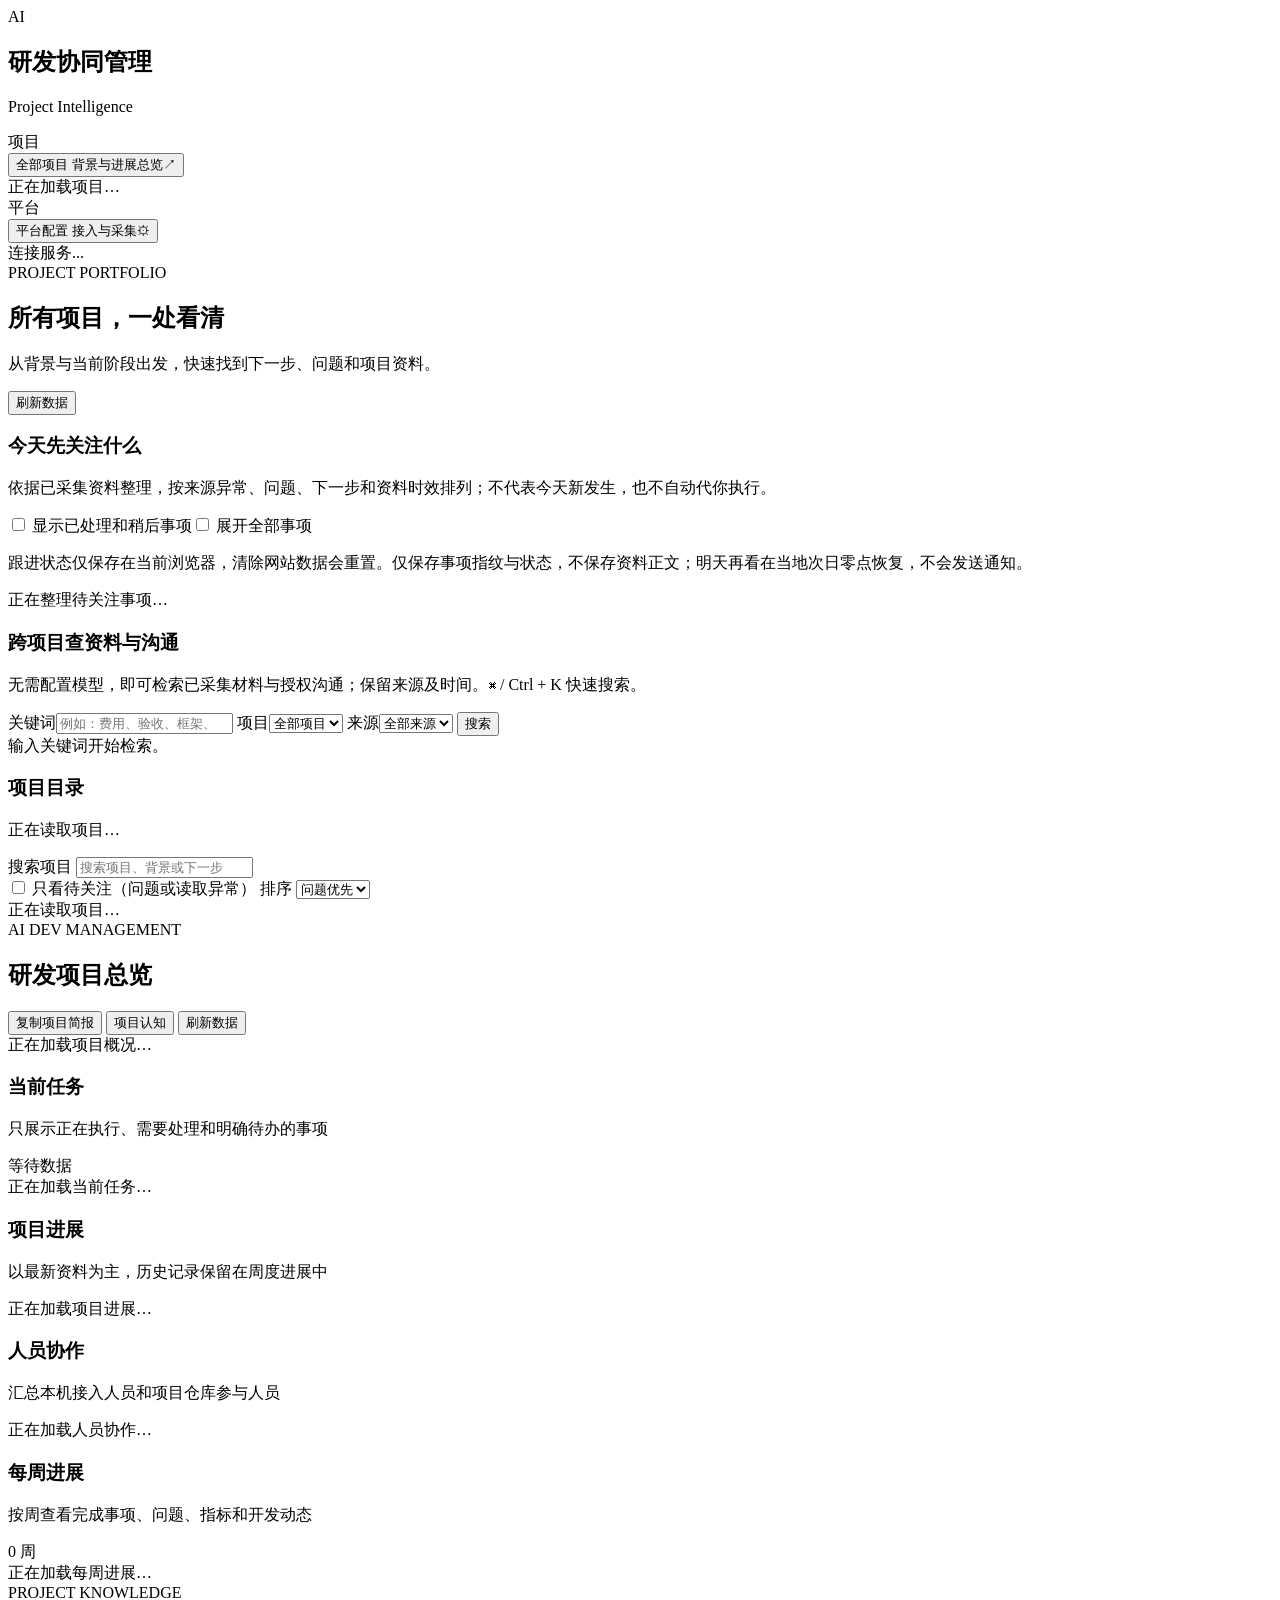
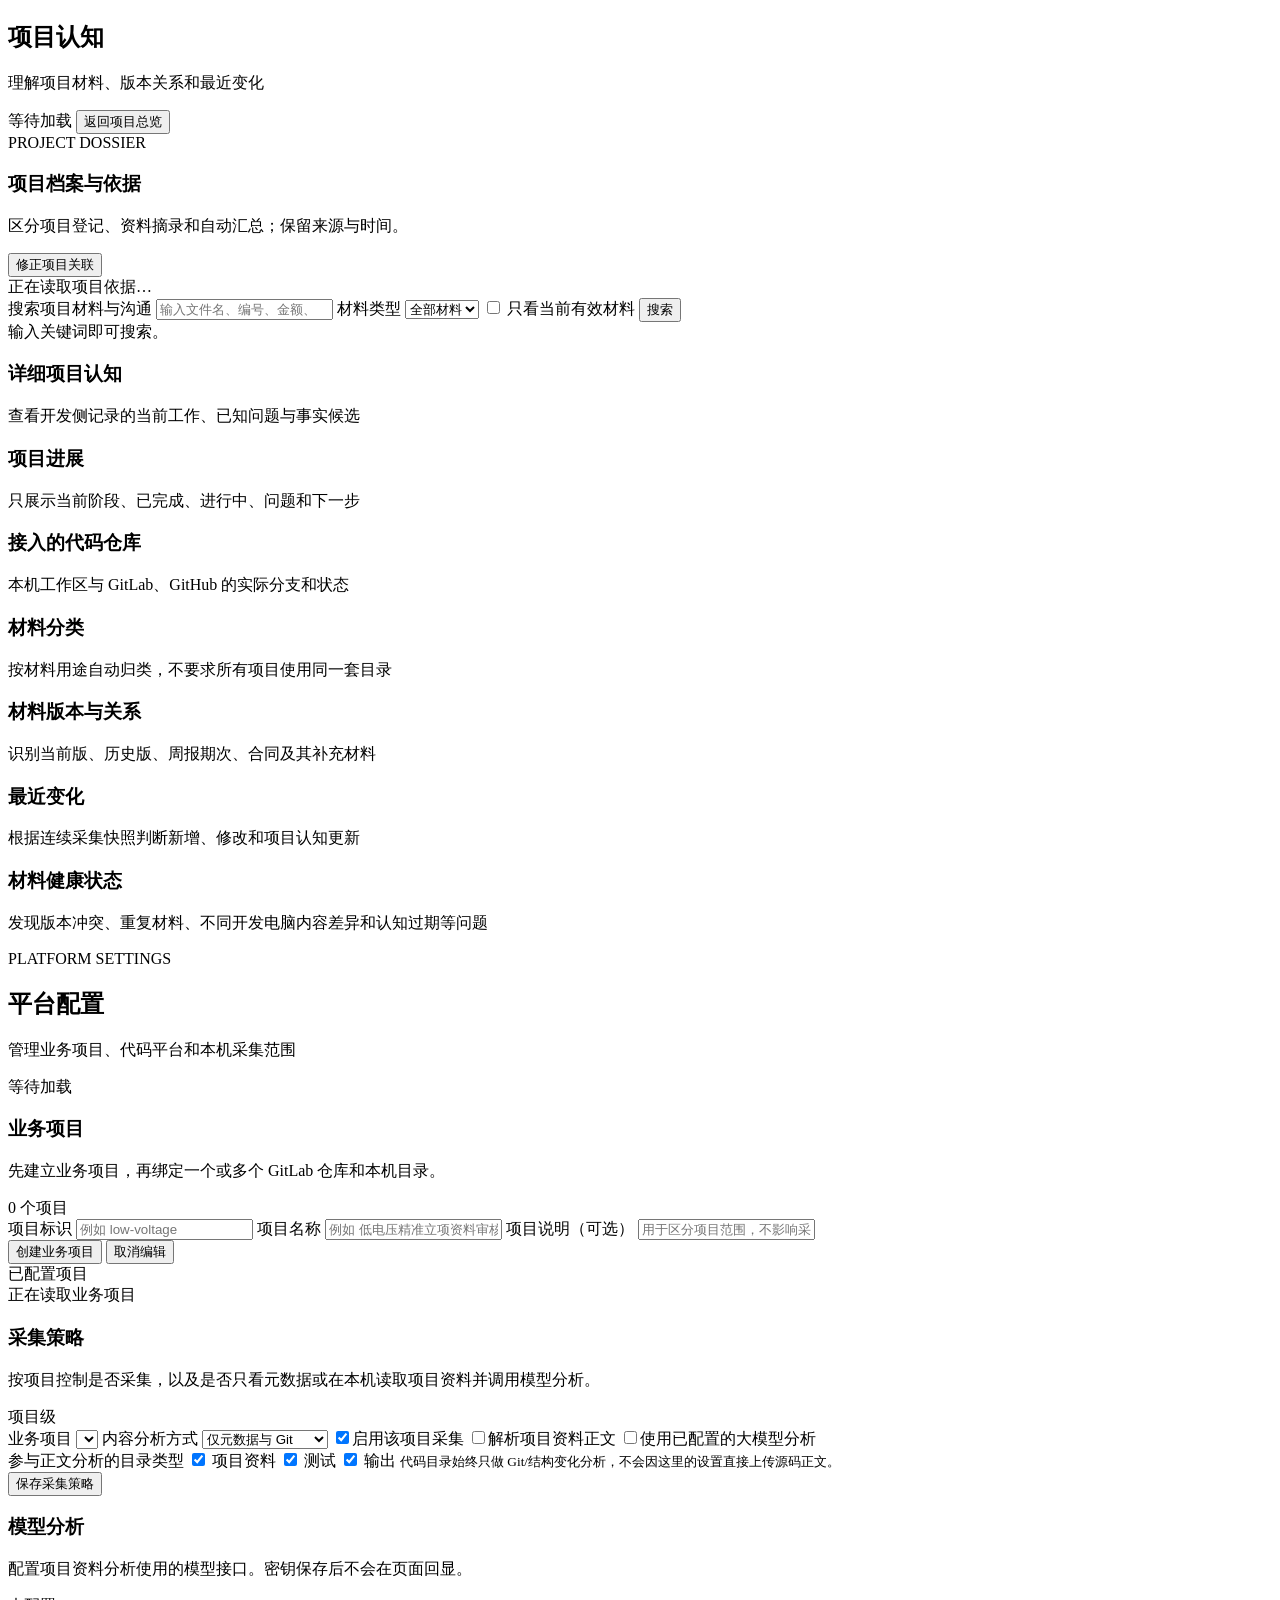
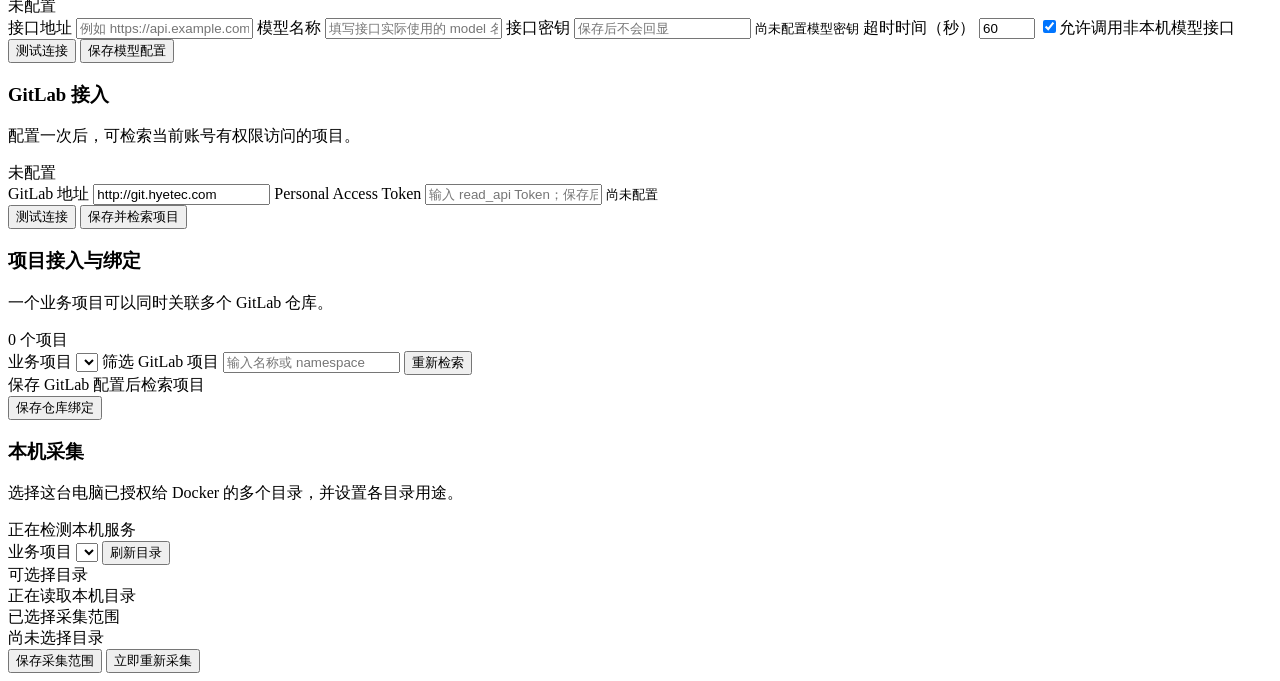
==== apps/web/index.html @ 08206c03 "Improve model-free evidence ranking, excerpts and source tracing" ====
<!doctype html>
<html lang="zh-CN">
<head>
  <meta charset="UTF-8" />
  <meta name="viewport" content="width=device-width, initial-scale=1.0" />
  <title>AI 研发协同管理平台</title>
  <link rel="stylesheet" href="/styles.css" />
  <link rel="stylesheet" href="/settings.css" />
  <link rel="stylesheet" href="/project-intelligence.css?v=p1-evidence-2" />
  <link rel="stylesheet" href="/portfolio.css?v=p5-evidence-search-1" />
</head>
<body>
  <div class="app-shell">
    <aside class="sidebar">
      <div class="brand">
        <div class="brand-mark">AI</div>
        <div>
          <h1>研发协同管理</h1>
          <p>Project Intelligence</p>
        </div>
      </div>

      <div class="sidebar-section-title">项目</div>
      <button id="portfolio-nav" class="project-item portfolio-nav active" type="button">
        <span class="name">全部项目</span>
        <span class="meta"><span>背景与进展总览</span><span>↗</span></span>
      </button>
      <nav id="project-list" class="project-list"><div class="empty">正在加载项目…</div></nav>

      <div class="sidebar-section-title platform-title">平台</div>
      <button id="settings-nav" class="project-item settings-nav" type="button">
        <span class="name">平台配置</span>
        <span class="meta"><span>接入与采集</span><span>⚙</span></span>
      </button>

      <div class="sidebar-footer">
        <span id="api-state" class="health-dot"></span>
        <span id="api-state-text">连接服务...</span>
      </div>
    </aside>

    <main id="portfolio-view" class="main portfolio-main">
      <header class="topbar portfolio-topbar">
        <div>
          <div class="eyebrow">PROJECT PORTFOLIO</div>
          <h2>所有项目，一处看清</h2>
          <p>从背景与当前阶段出发，快速找到下一步、问题和项目资料。</p>
        </div>
        <button id="portfolio-refresh-btn" class="secondary-button" type="button">刷新数据</button>
      </header>
      <section id="portfolio-overview" class="portfolio-overview" aria-label="项目组合概况"></section>
      <section class="daily-focus" aria-label="今日关注">
        <div class="portfolio-search-heading"><h3>今天先关注什么 <small id="daily-focus-date"></small></h3><p>依据已采集资料整理，按来源异常、问题、下一步和资料时效排列；不代表今天新发生，也不自动代你执行。</p></div>
        <div class="portfolio-filters"><label><input id="focus-show-handled" type="checkbox" /> 显示已处理和稍后事项</label><label><input id="focus-show-all" type="checkbox" /> 展开全部事项</label><span id="focus-count" role="status"></span></div>
        <p class="focus-local-note">跟进状态仅保存在当前浏览器，清除网站数据会重置。仅保存事项指纹与状态，不保存资料正文；明天再看在当地次日零点恢复，不会发送通知。</p>
        <div id="daily-focus-items" class="daily-focus-grid"><p class="muted">正在整理待关注事项…</p></div>
      </section>
      <section class="portfolio-global-search" aria-label="跨项目检索">
        <div class="portfolio-search-heading"><h3>跨项目查资料与沟通</h3><p>无需配置模型，即可检索已采集材料与授权沟通；保留来源及时间。⌘ / Ctrl + K 快速搜索。</p></div>
        <div class="portfolio-search-controls">
          <label><span>关键词</span><input id="global-search-input" type="search" placeholder="例如：费用、验收、框架、关键决定" autocomplete="off" /></label>
          <label><span>项目</span><select id="global-search-project"><option value="">全部项目</option></select></label>
          <label><span>来源</span><select id="global-search-source"><option value="all">全部来源</option><option value="material">项目材料</option><option value="conversation">授权沟通</option></select></label>
          <button id="global-search-btn" class="primary-button" type="button">搜索</button>
        </div>
        <div id="global-search-status" class="portfolio-search-status" role="status" aria-live="polite">输入关键词开始检索。</div>
        <div id="global-search-results" class="portfolio-search-results"></div>
      </section>
      <div class="portfolio-toolbar">
        <div>
          <h3>项目目录</h3>
          <p id="portfolio-status" role="status" aria-live="polite">正在读取项目…</p>
        </div>
        <label class="portfolio-search">
          <span class="sr-only">搜索项目</span>
          <input id="portfolio-search" type="search" placeholder="搜索项目、背景或下一步" autocomplete="off" />
        </label>
      </div>
      <div class="portfolio-filters">
        <label><input id="portfolio-attention" type="checkbox" /> 只看待关注（问题或读取异常）</label>
        <label>排序 <select id="portfolio-sort"><option value="issues">问题优先</option><option value="recent">最近采集</option><option value="name">项目名称</option></select></label>
        <span id="portfolio-match-count" role="status"></span>
      </div>
      <section id="portfolio-grid" class="portfolio-grid" aria-label="项目列表"><div class="empty">正在读取项目…</div></section>
    </main>

    <main id="dashboard-view" class="main hidden">
      <header class="topbar">
        <div>
          <div class="eyebrow">AI DEV MANAGEMENT</div>
          <h2 id="project-title">研发项目总览</h2>
          <p id="project-subtitle"></p>
        </div>
        <div class="topbar-actions">
          <button id="copy-project-brief" class="secondary-button" type="button">复制项目简报</button>
          <button id="project-intelligence-btn" class="secondary-button" type="button">项目认知</button>
          <button id="refresh-btn" class="secondary-button" type="button">刷新数据</button>
        </div>
      </header>

      <section id="overview" class="overview-grid"><div class="empty">正在加载项目概况…</div></section>

      <section class="content-grid">
        <div class="panel panel-wide task-panel">
          <div class="panel-header">
            <div>
              <h3>当前任务</h3>
              <p>只展示正在执行、需要处理和明确待办的事项</p>
            </div>
            <span id="task-scope" class="badge neutral">等待数据</span>
          </div>
          <div id="task-table" class="table-wrap"><div class="empty">正在加载当前任务…</div></div>
        </div>

        <div class="panel">
          <div class="panel-header">
            <div>
              <h3>项目进展</h3>
              <p>以最新资料为主，历史记录保留在周度进展中</p>
            </div>
          </div>
          <div id="project-memory" class="memory-block"><div class="empty">正在加载项目进展…</div></div>
        </div>

        <div class="panel">
          <div class="panel-header">
            <div>
              <h3>人员协作</h3>
              <p>汇总本机接入人员和项目仓库参与人员</p>
            </div>
          </div>
          <div id="contributors" class="contributors"><div class="empty">正在加载人员协作…</div></div>
        </div>

        <div class="panel panel-wide">
          <div class="panel-header">
            <div>
              <h3>每周进展</h3>
              <p>按周查看完成事项、问题、指标和开发动态</p>
            </div>
            <span id="timeline-count" class="badge neutral">0 周</span>
          </div>
          <div id="timeline" class="timeline"><div class="empty">正在加载每周进展…</div></div>
        </div>
      </section>
    </main>

    <main id="intelligence-view" class="main intelligence-main hidden">
      <header class="topbar intelligence-topbar">
        <div>
          <div class="eyebrow">PROJECT KNOWLEDGE</div>
          <h2 id="intelligence-title">项目认知</h2>
          <p id="intelligence-subtitle">理解项目材料、版本关系和最近变化</p>
        </div>
        <div class="topbar-actions">
          <span id="intelligence-status" class="badge neutral">等待加载</span>
          <button id="intelligence-back-btn" class="secondary-button" type="button">返回项目总览</button>
        </div>
      </header>

      <section class="intelligence-stack">
        <div class="panel dossier-panel">
          <div class="dossier-header">
            <div><div class="eyebrow">PROJECT DOSSIER</div><h3>项目档案与依据</h3><p>区分项目登记、资料摘录和自动汇总；保留来源与时间。</p></div>
            <button id="dossier-settings-btn" class="secondary-button" type="button">修正项目关联</button>
          </div>
          <div id="intelligence-dossier" class="dossier-body"><div class="intelligence-empty">正在读取项目依据…</div></div>
        </div>

        <div class="panel intelligence-search-card">
          <div class="intelligence-search-row">
            <label class="intelligence-search-box">
              <span>搜索项目材料与沟通</span>
              <input id="intelligence-search-input" type="search" placeholder="输入文件名、编号、金额、功能名称、合同条款、微信群内容或业务决定" autocomplete="off" />
            </label>
            <label class="intelligence-filter">
              <span>材料类型</span>
              <select id="intelligence-search-type"><option value="">全部材料</option></select>
            </label>
            <label class="intelligence-current-toggle"><input id="intelligence-current-only" type="checkbox" /> 只看当前有效材料</label>
            <button id="intelligence-search-btn" class="primary-button" type="button">搜索</button>
          </div>
          <div id="intelligence-search-status" class="intelligence-search-hint">输入关键词即可搜索。</div>
          <div id="intelligence-search-results" class="search-results"></div>
        </div>

        <div id="intelligence-summary" class="intelligence-summary-grid"></div>

        <div class="intelligence-overview-grid">
          <div class="panel intelligence-card">
            <div class="intelligence-card-head">
              <div><h3>详细项目认知</h3><p>查看开发侧记录的当前工作、已知问题与事实候选</p></div>
            </div>
            <div id="intelligence-context"></div>
          </div>

          <div class="panel intelligence-card">
            <div class="intelligence-card-head">
              <div><h3>项目进展</h3><p>只展示当前阶段、已完成、进行中、问题和下一步</p></div>
            </div>
            <div id="intelligence-progress"></div>
          </div>
        </div>

        <div class="intelligence-overview-grid">
          <div class="panel intelligence-card">
            <div class="intelligence-card-head">
              <div><h3>接入的代码仓库</h3><p>本机工作区与 GitLab、GitHub 的实际分支和状态</p></div>
            </div>
            <div id="intelligence-repositories"></div>
          </div>

          <div class="panel intelligence-card">
            <div class="intelligence-card-head">
              <div><h3>材料分类</h3><p>按材料用途自动归类，不要求所有项目使用同一套目录</p></div>
            </div>
            <div id="intelligence-categories"></div>
          </div>
        </div>

        <div class="intelligence-overview-grid">
          <div class="panel intelligence-card">
            <div class="intelligence-card-head">
              <div><h3>材料版本与关系</h3><p>识别当前版、历史版、周报期次、合同及其补充材料</p></div>
            </div>
            <div id="intelligence-series"></div>
          </div>

          <div class="panel intelligence-card">
            <div class="intelligence-card-head">
              <div><h3>最近变化</h3><p>根据连续采集快照判断新增、修改和项目认知更新</p></div>
            </div>
            <div id="intelligence-changes"></div>
          </div>
        </div>

        <div class="panel intelligence-card">
          <div class="intelligence-card-head">
            <div><h3>材料健康状态</h3><p>发现版本冲突、重复材料、不同开发电脑内容差异和认知过期等问题</p></div>
          </div>
          <div id="intelligence-health"></div>
        </div>
      </section>
    </main>

    <main id="settings-view" class="main settings-main hidden">
      <header class="topbar settings-topbar">
        <div>
          <div class="eyebrow">PLATFORM SETTINGS</div>
          <h2>平台配置</h2>
          <p>管理业务项目、代码平台和本机采集范围</p>
        </div>
        <span id="settings-status" class="badge neutral">等待加载</span>
      </header>

      <section class="settings-stack">
        <div class="panel settings-card">
          <div class="settings-card-head">
            <div>
              <h3>业务项目</h3>
              <p>先建立业务项目，再绑定一个或多个 GitLab 仓库和本机目录。</p>
            </div>
            <span id="business-project-count" class="badge neutral">0 个项目</span>
          </div>
          <div class="settings-form-grid">
            <label class="field">
              <span>项目标识</span>
              <input id="business-project-id" type="text" placeholder="例如 low-voltage" autocomplete="off" />
            </label>
            <label class="field">
              <span>项目名称</span>
              <input id="business-project-name" type="text" placeholder="例如 低电压精准立项资料审核智能体" autocomplete="off" />
            </label>
            <label class="field field-wide">
              <span>项目说明（可选）</span>
              <input id="business-project-description" type="text" placeholder="用于区分项目范围，不影响采集" autocomplete="off" />
            </label>
          </div>
          <div class="settings-actions">
            <button id="business-project-create-btn" class="primary-button" type="button">创建业务项目</button>
            <button id="business-project-cancel-btn" class="secondary-button hidden" type="button">取消编辑</button>
          </div>
          <div id="business-project-message" class="inline-message"></div>
          <div class="subsection-title project-catalog-title">已配置项目</div>
          <div id="business-project-list" class="selection-list project-catalog-list"><div class="empty">正在读取业务项目</div></div>
        </div>

        <div class="panel settings-card">
          <div class="settings-card-head">
            <div>
              <h3>采集策略</h3>
              <p>按项目控制是否采集，以及是否只看元数据或在本机读取项目资料并调用模型分析。</p>
            </div>
            <span class="badge neutral">项目级</span>
          </div>
          <div class="policy-grid">
            <label class="field">
              <span>业务项目</span>
              <select id="policy-project-select"></select>
            </label>
            <label class="field">
              <span>内容分析方式</span>
              <select id="policy-security-mode">
                <option value="metadata_only">仅元数据与 Git</option>
                <option value="local_analysis">本机读取资料内容</option>
              </select>
            </label>
            <label class="policy-toggle"><input id="policy-enabled" type="checkbox" checked /><span>启用该项目采集</span></label>
            <label class="policy-toggle"><input id="policy-analysis-enabled" type="checkbox" /><span>解析项目资料正文</span></label>
            <label class="policy-toggle"><input id="policy-use-llm" type="checkbox" /><span>使用已配置的大模型分析</span></label>
          </div>
          <div class="policy-include-wrap">
            <span>参与正文分析的目录类型</span>
            <label><input id="policy-include-documents" type="checkbox" checked /> 项目资料</label>
            <label><input id="policy-include-tests" type="checkbox" checked /> 测试</label>
            <label><input id="policy-include-outputs" type="checkbox" checked /> 输出</label>
            <small>代码目录始终只做 Git/结构变化分析，不会因这里的设置直接上传源码正文。</small>
          </div>
          <div class="settings-actions right-actions">
            <button id="policy-save-btn" class="primary-button" type="button">保存采集策略</button>
          </div>
          <div id="policy-message" class="inline-message"></div>
        </div>

        <div class="panel settings-card">
          <div class="settings-card-head">
            <div>
              <h3>模型分析</h3>
              <p>配置项目资料分析使用的模型接口。密钥保存后不会在页面回显。</p>
            </div>
            <div id="model-connection-state" class="connection-state">未配置</div>
          </div>
          <div class="settings-form-grid">
            <label class="field field-wide">
              <span>接口地址</span>
              <input id="model-base-url" type="url" placeholder="例如 https://api.example.com/v1" autocomplete="off" />
            </label>
            <label class="field">
              <span>模型名称</span>
              <input id="model-name" type="text" placeholder="填写接口实际使用的 model 名称" autocomplete="off" />
            </label>
            <label class="field">
              <span>接口密钥</span>
              <input id="model-api-key" type="password" placeholder="保存后不会回显" autocomplete="new-password" />
              <small id="model-api-key-hint">尚未配置模型密钥</small>
            </label>
            <label class="field">
              <span>超时时间（秒）</span>
              <input id="model-timeout" type="number" min="5" max="300" value="60" />
            </label>
            <label class="policy-toggle model-remote-toggle"><input id="model-allow-remote" type="checkbox" checked /><span>允许调用非本机模型接口</span></label>
          </div>
          <div class="settings-actions">
            <button id="model-test-btn" class="secondary-button" type="button">测试连接</button>
            <button id="model-save-btn" class="primary-button" type="button">保存模型配置</button>
          </div>
          <div id="model-message" class="inline-message"></div>
        </div>

        <div class="panel settings-card">
          <div class="settings-card-head">
            <div>
              <h3>GitLab 接入</h3>
              <p>配置一次后，可检索当前账号有权限访问的项目。</p>
            </div>
            <div id="gitlab-connection-state" class="connection-state">未配置</div>
          </div>
          <div class="settings-form-grid">
            <label class="field field-wide">
              <span>GitLab 地址</span>
              <input id="gitlab-base-url" type="url" value="http://git.hyetec.com" autocomplete="off" />
            </label>
            <label class="field field-wide">
              <span>Personal Access Token</span>
              <input id="gitlab-token" type="password" placeholder="输入 read_api Token；保存后不会回显" autocomplete="new-password" />
              <small id="gitlab-token-hint">尚未配置</small>
            </label>
          </div>
          <div class="settings-actions">
            <button id="gitlab-test-btn" class="secondary-button" type="button">测试连接</button>
            <button id="gitlab-save-btn" class="primary-button" type="button">保存并检索项目</button>
          </div>
          <div id="gitlab-message" class="inline-message"></div>
        </div>

        <div class="panel settings-card">
          <div class="settings-card-head">
            <div>
              <h3>项目接入与绑定</h3>
              <p>一个业务项目可以同时关联多个 GitLab 仓库。</p>
            </div>
            <span id="gitlab-project-count" class="badge neutral">0 个项目</span>
          </div>
          <div class="binding-toolbar">
            <label class="field compact-field">
              <span>业务项目</span>
              <select id="binding-project-select"></select>
            </label>
            <label class="field search-field">
              <span>筛选 GitLab 项目</span>
              <input id="gitlab-project-search" type="search" placeholder="输入名称或 namespace" />
            </label>
            <button id="gitlab-discover-btn" class="secondary-button align-bottom" type="button">重新检索</button>
          </div>
          <div id="gitlab-project-table" class="repo-table-wrap">
            <div class="empty">保存 GitLab 配置后检索项目</div>
          </div>
          <div class="settings-actions right-actions">
            <button id="binding-save-btn" class="primary-button" type="button">保存仓库绑定</button>
          </div>
        </div>

        <div class="panel settings-card">
          <div class="settings-card-head">
            <div>
              <h3>本机采集</h3>
              <p>选择这台电脑已授权给 Docker 的多个目录，并设置各目录用途。</p>
            </div>
            <div id="local-control-state" class="connection-state">正在检测本机服务</div>
          </div>
          <div id="local-info" class="local-info-strip"></div>
          <div class="binding-toolbar local-toolbar">
            <label class="field compact-field">
              <span>业务项目</span>
              <select id="local-project-select"></select>
            </label>
            <button id="local-refresh-btn" class="secondary-button align-bottom" type="button">刷新目录</button>
          </div>
          <div class="local-browser-layout">
            <div>
              <div class="subsection-title">可选择目录</div>
              <div id="local-folder-tree" class="folder-tree"><div class="empty">正在读取本机目录</div></div>
            </div>
            <div>
              <div class="subsection-title">已选择采集范围</div>
              <div id="local-selection" class="selection-list"><div class="empty">尚未选择目录</div></div>
            </div>
          </div>
          <div class="settings-actions right-actions">
            <button id="local-save-btn" class="secondary-button" type="button">保存采集范围</button>
            <button id="local-scan-btn" class="primary-button" type="button">立即重新采集</button>
          </div>
          <div id="local-message" class="inline-message"></div>
        </div>
      </section>
    </main>
  </div>

  <div id="toast" class="toast" role="status" aria-live="polite"></div>
  <script src="/app.js?v=p5-evidence-search-1"></script>
  <script src="/settings.js?v=p1-dossier-1"></script>
  <script src="/settings-projects.js"></script>
  <script src="/settings-local-scope.js"></script>
  <script src="/settings-policy.js"></script>
  <script src="/settings-model.js?v=m7-tracememo-1"></script>
  <script src="/settings-nodes.js"></script>
  <script src="/settings-wechat.js?v=m7-gateway-status-1"></script>
  <script src="/project-intelligence.js?v=p1-evidence-2"></script>
  <script src="/project-communications.js"></script>
</body>
</html>
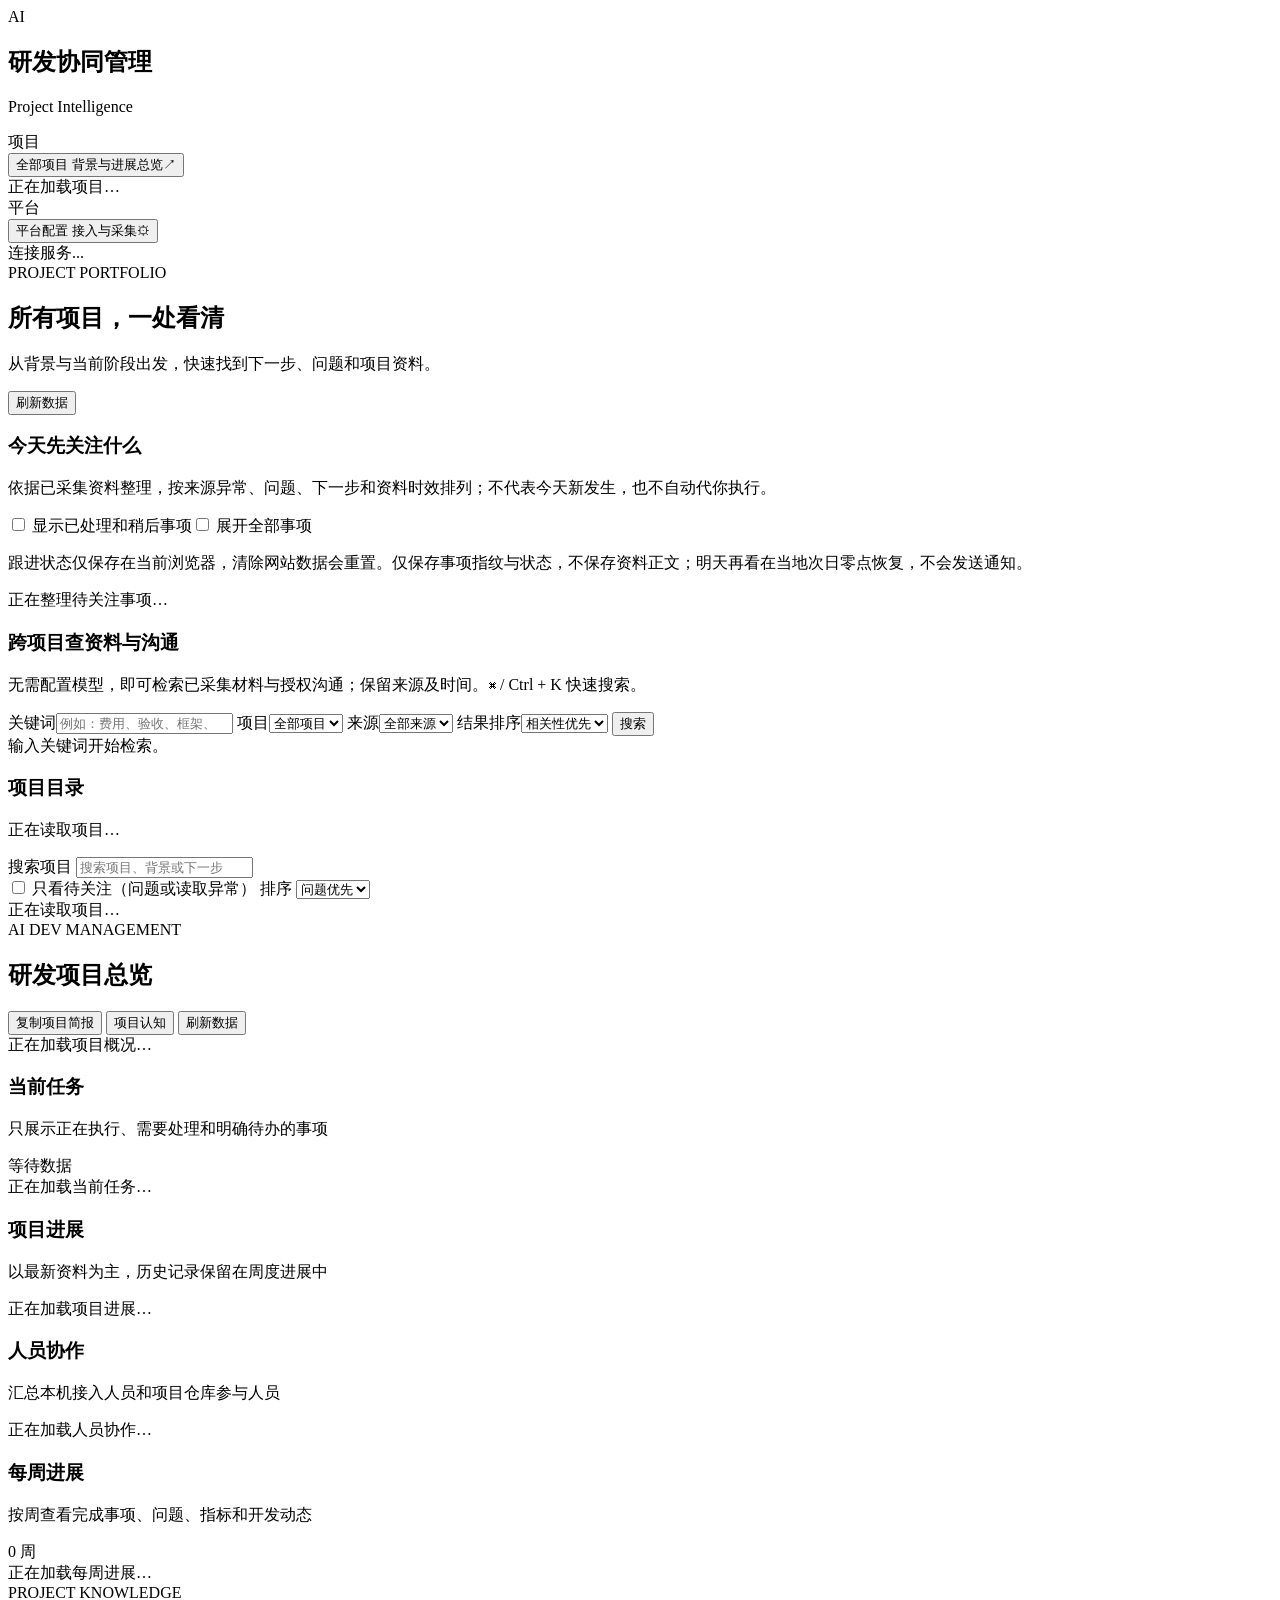
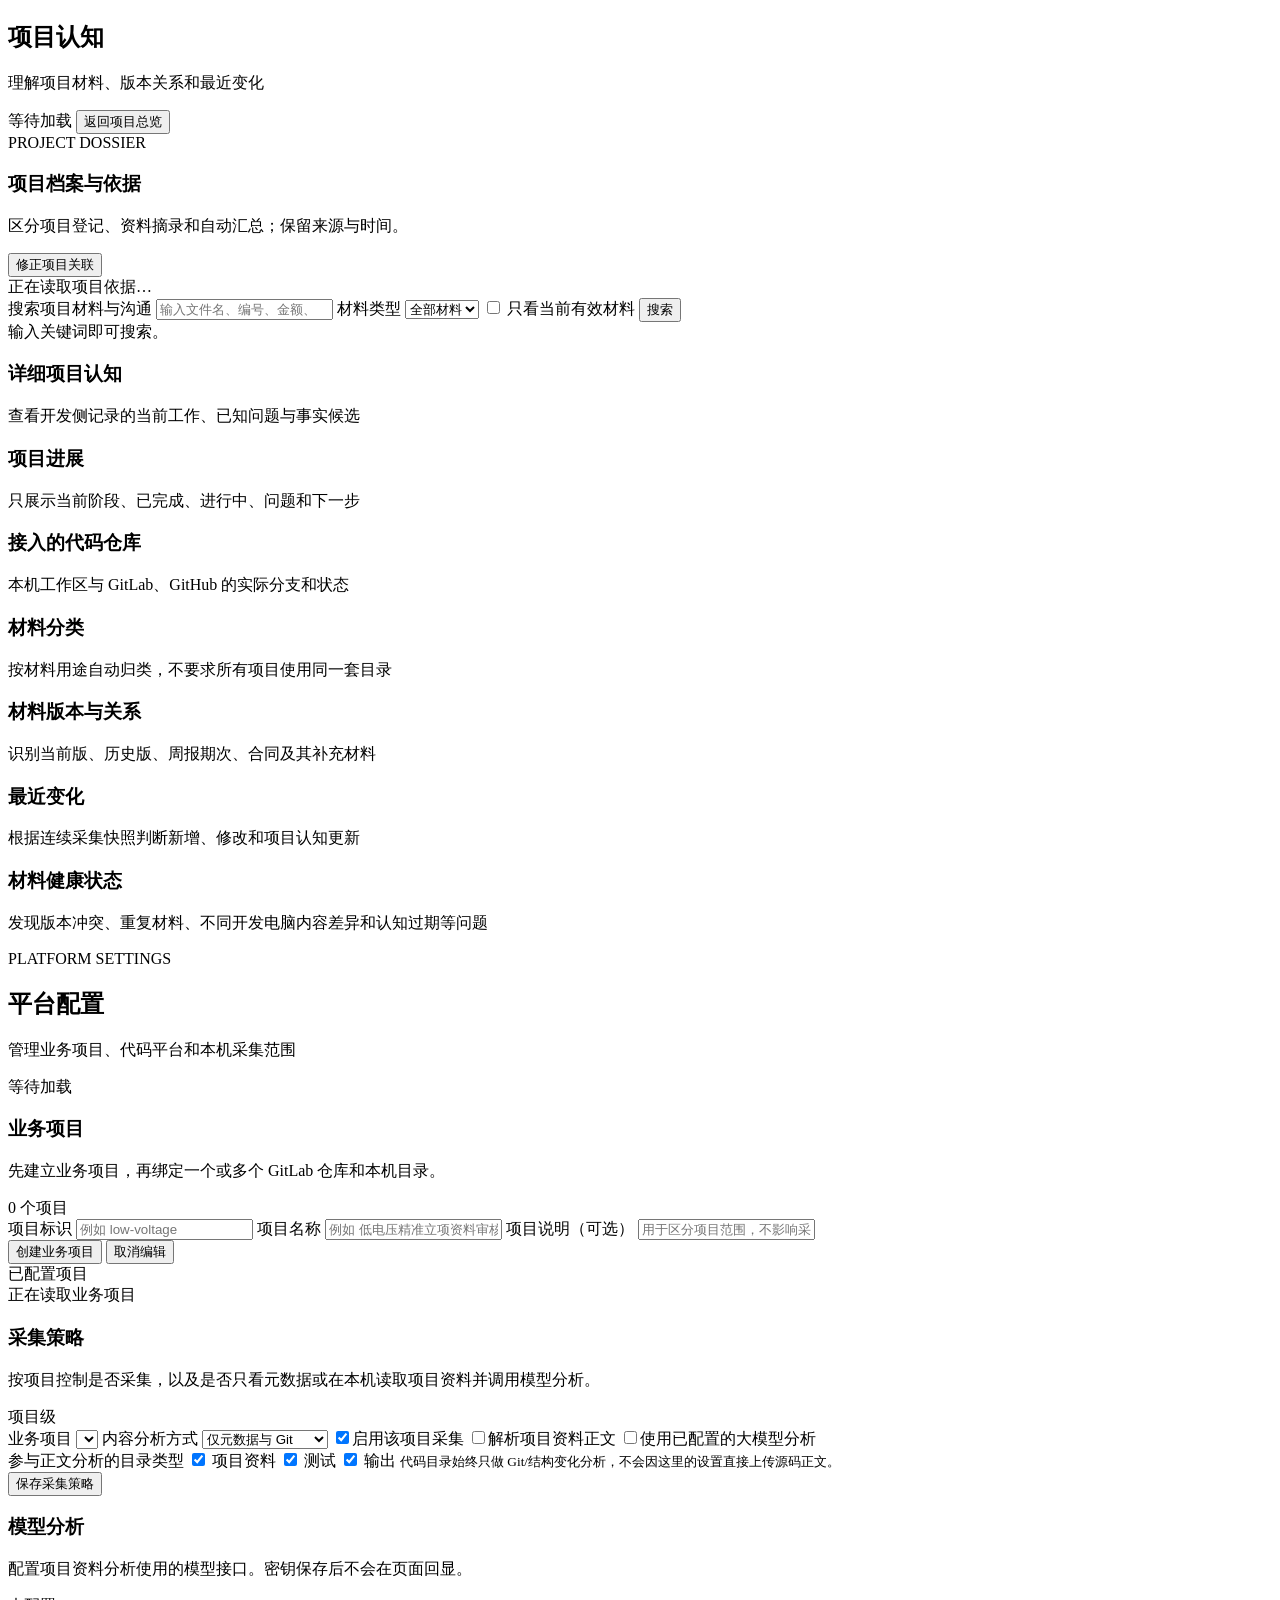
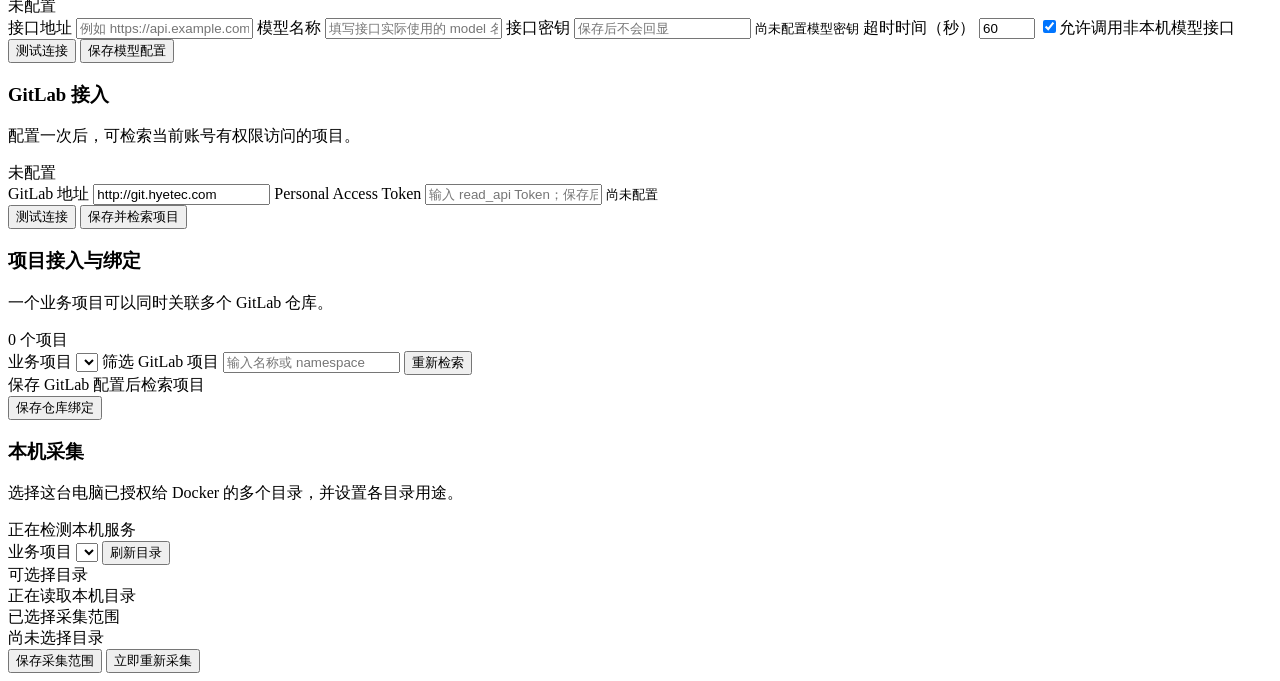
==== commit 5f9fa911: "Reuse versioned search evidence and add paginated recent-first results" ====
--- a/apps/web/index.html
+++ b/apps/web/index.html
@@ -7,7 +7,7 @@
   <link rel="stylesheet" href="/styles.css" />
   <link rel="stylesheet" href="/settings.css" />
   <link rel="stylesheet" href="/project-intelligence.css?v=p1-evidence-2" />
-  <link rel="stylesheet" href="/portfolio.css?v=p5-evidence-search-1" />
+  <link rel="stylesheet" href="/portfolio.css?v=p6-search-speed-1" />
 </head>
 <body>
   <div class="app-shell">
@@ -61,10 +61,12 @@
           <label><span>关键词</span><input id="global-search-input" type="search" placeholder="例如：费用、验收、框架、关键决定" autocomplete="off" /></label>
           <label><span>项目</span><select id="global-search-project"><option value="">全部项目</option></select></label>
           <label><span>来源</span><select id="global-search-source"><option value="all">全部来源</option><option value="material">项目材料</option><option value="conversation">授权沟通</option></select></label>
+          <label><span>结果排序</span><select id="global-search-order"><option value="relevance">相关性优先</option><option value="recent">最近优先</option></select></label>
           <button id="global-search-btn" class="primary-button" type="button">搜索</button>
         </div>
         <div id="global-search-status" class="portfolio-search-status" role="status" aria-live="polite">输入关键词开始检索。</div>
         <div id="global-search-results" class="portfolio-search-results"></div>
+        <button id="global-search-more" class="secondary-button" type="button" hidden>加载更多结果</button>
       </section>
       <div class="portfolio-toolbar">
         <div>
@@ -447,7 +449,7 @@
   </div>
 
   <div id="toast" class="toast" role="status" aria-live="polite"></div>
-  <script src="/app.js?v=p5-evidence-search-1"></script>
+  <script src="/app.js?v=p6-search-speed-1"></script>
   <script src="/settings.js?v=p1-dossier-1"></script>
   <script src="/settings-projects.js"></script>
   <script src="/settings-local-scope.js"></script>
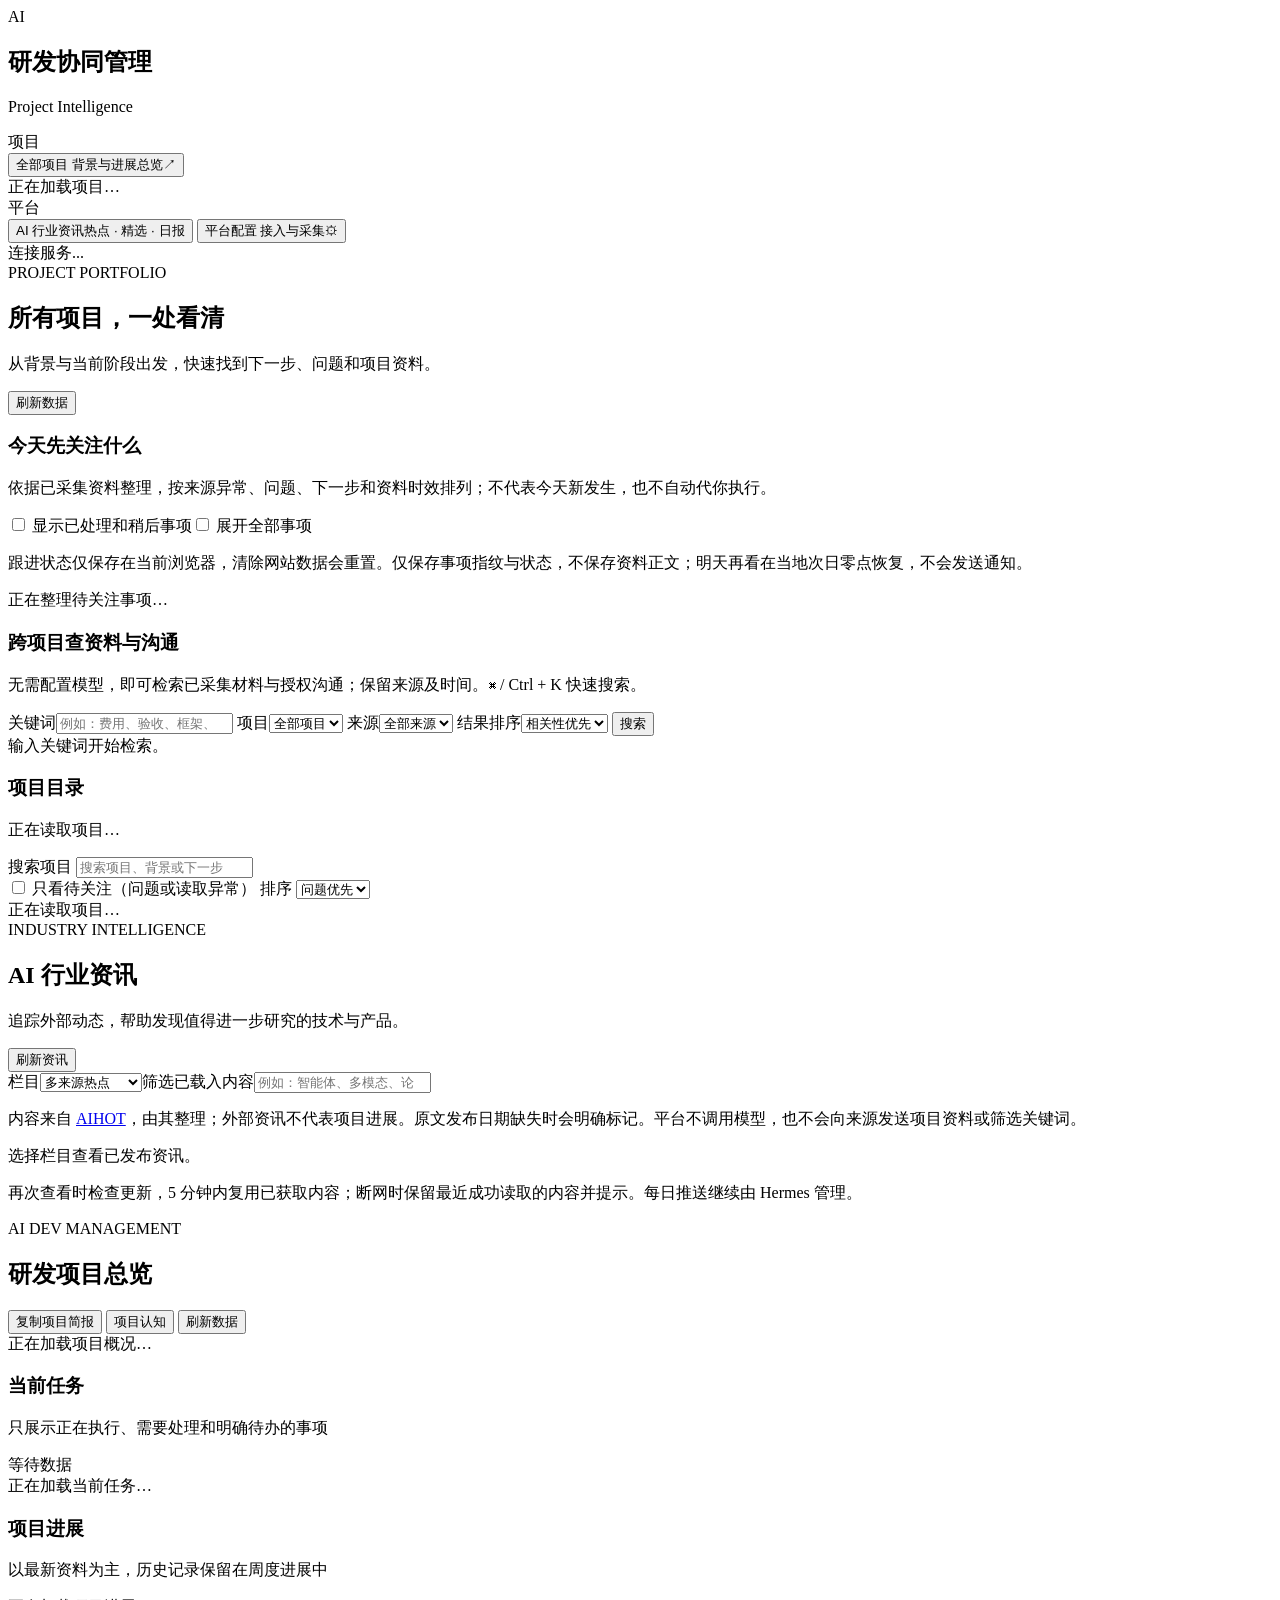
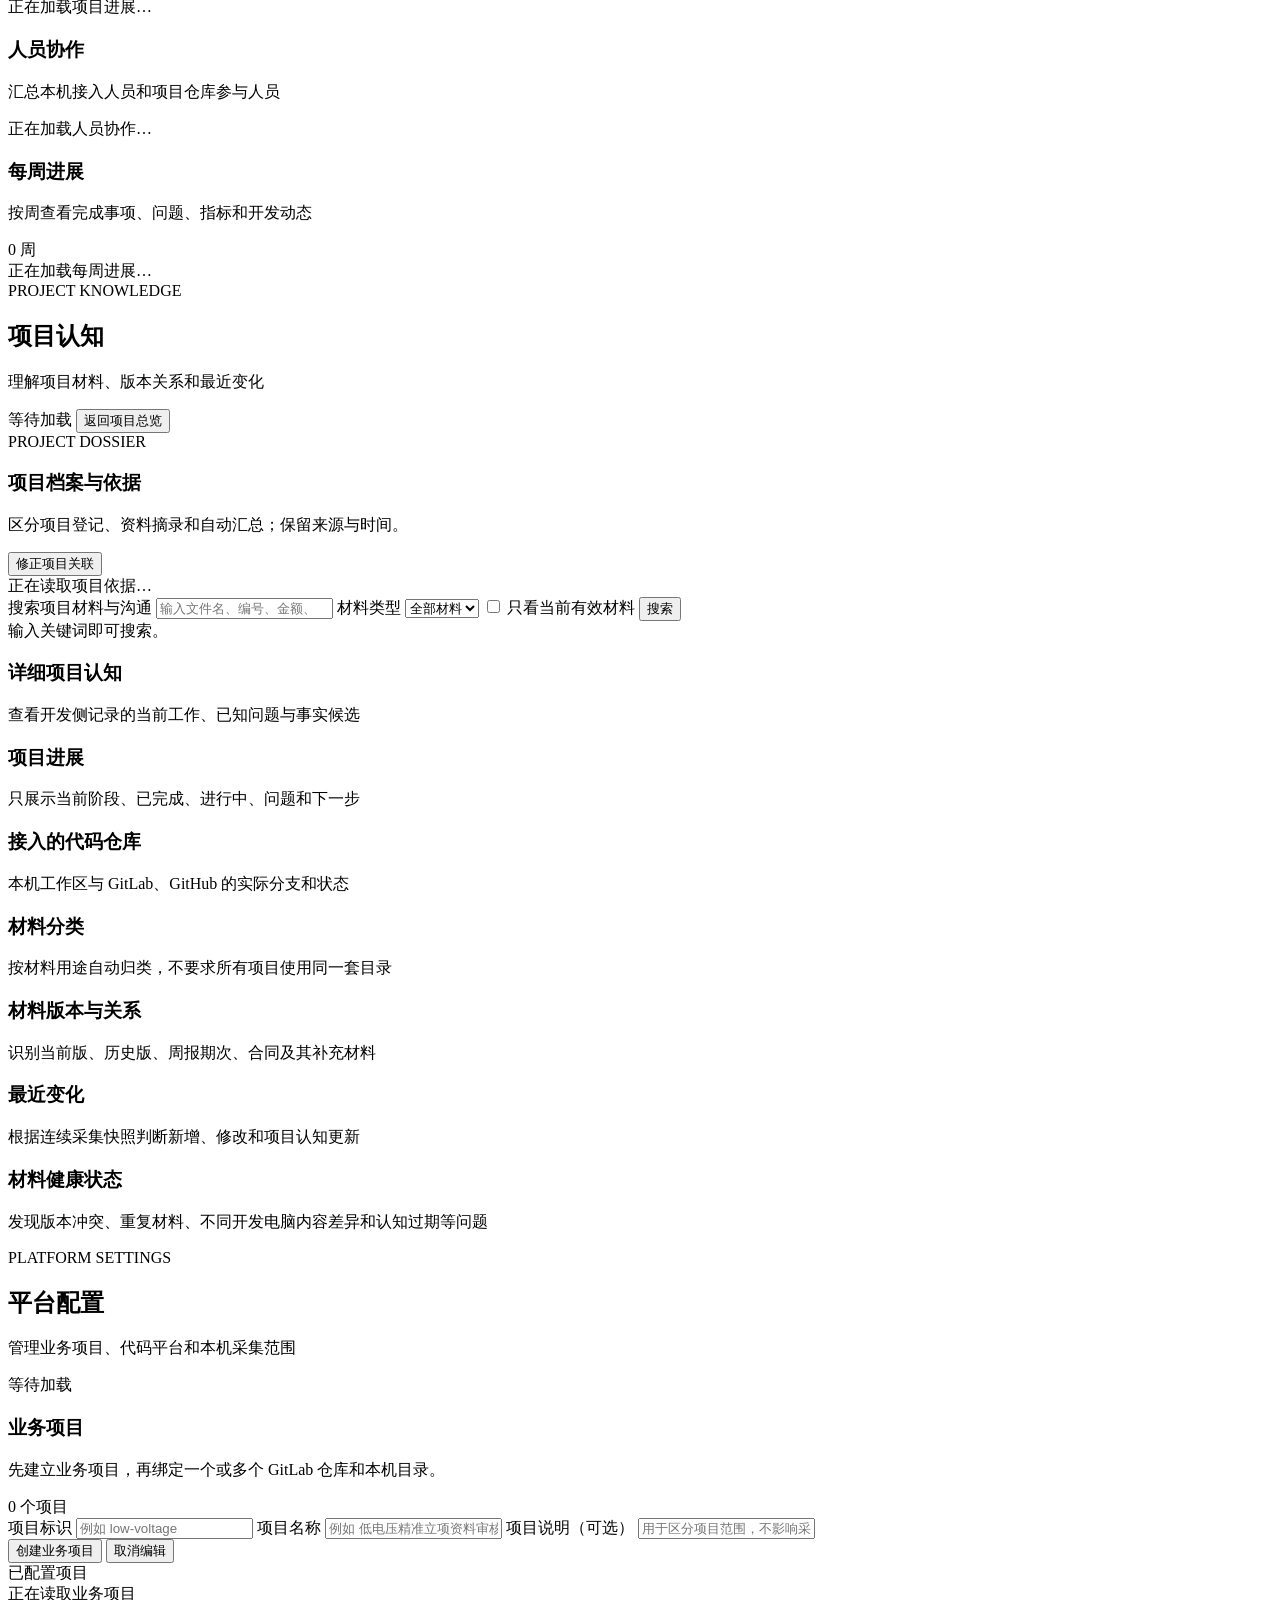
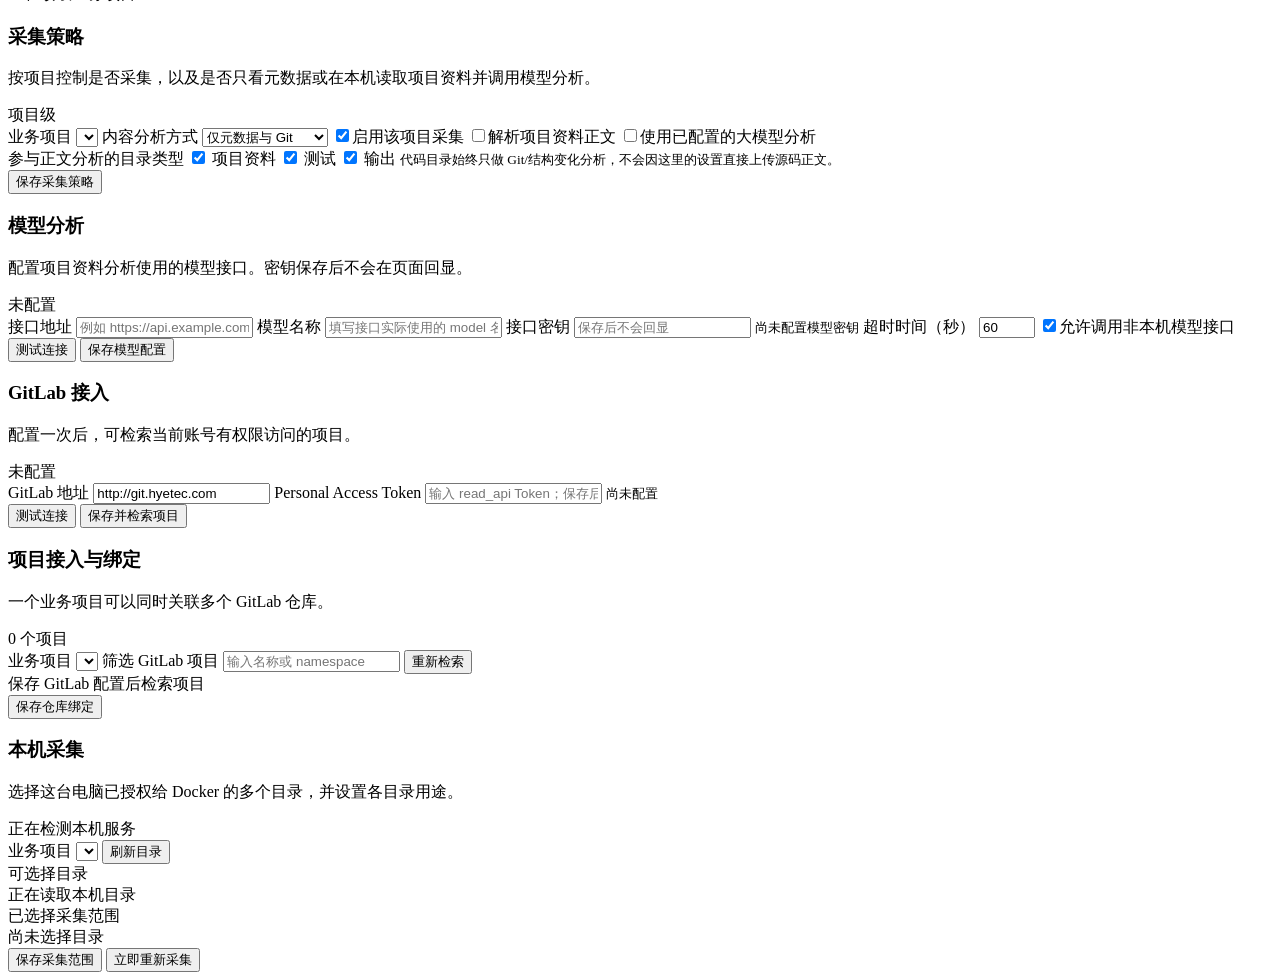
==== commit 0eecab95: "feat(news): integrate published AIHOT hotspots selections and daily reports" ====
--- a/apps/web/index.html
+++ b/apps/web/index.html
@@ -28,6 +28,7 @@
       <nav id="project-list" class="project-list"><div class="empty">正在加载项目…</div></nav>
 
       <div class="sidebar-section-title platform-title">平台</div>
+      <button id="news-nav" class="project-item" type="button"><span class="name">AI 行业资讯</span><span class="meta">热点 · 精选 · 日报</span></button>
       <button id="settings-nav" class="project-item settings-nav" type="button">
         <span class="name">平台配置</span>
         <span class="meta"><span>接入与采集</span><span>⚙</span></span>
@@ -86,6 +87,18 @@
       <section id="portfolio-grid" class="portfolio-grid" aria-label="项目列表"><div class="empty">正在读取项目…</div></section>
     </main>
 
+    <main id="news-view" class="main portfolio-main hidden">
+      <header class="topbar portfolio-topbar"><div><div class="eyebrow">INDUSTRY INTELLIGENCE</div><h2>AI 行业资讯</h2><p>追踪外部动态，帮助发现值得进一步研究的技术与产品。</p></div><button id="news-refresh" class="secondary-button" type="button">刷新资讯</button></header>
+      <section class="portfolio-global-search">
+        <div class="news-controls"><label>栏目<select id="news-mode"><option value="hot">多来源热点</option><option value="selected">最近 7 天精选</option><option value="daily">最新日报</option></select></label><label>筛选已载入内容<input id="news-query" type="search" placeholder="例如：智能体、多模态、论文" autocomplete="off" /></label></div>
+        <p class="news-note">内容来自 <a href="https://aihot.news" target="_blank" rel="noopener noreferrer">AIHOT</a>，由其整理；外部资讯不代表项目进展。原文发布日期缺失时会明确标记。平台不调用模型，也不会向来源发送项目资料或筛选关键词。</p>
+        <div id="news-status" class="portfolio-search-status" role="status" aria-live="polite">选择栏目查看已发布资讯。</div>
+        <div id="news-results" class="portfolio-search-results"></div>
+        <button id="news-more" class="secondary-button" type="button" hidden>查看更多资讯</button>
+        <p class="news-note">再次查看时检查更新，5 分钟内复用已获取内容；断网时保留最近成功读取的内容并提示。每日推送继续由 Hermes 管理。</p>
+      </section>
+    </main>
+
     <main id="dashboard-view" class="main hidden">
       <header class="topbar">
         <div>
@@ -459,5 +472,6 @@
   <script src="/settings-wechat.js?v=m7-gateway-status-1"></script>
   <script src="/project-intelligence.js?v=p1-evidence-2"></script>
   <script src="/project-communications.js"></script>
+  <script src="/industry-news.js?v=1"></script>
 </body>
 </html>
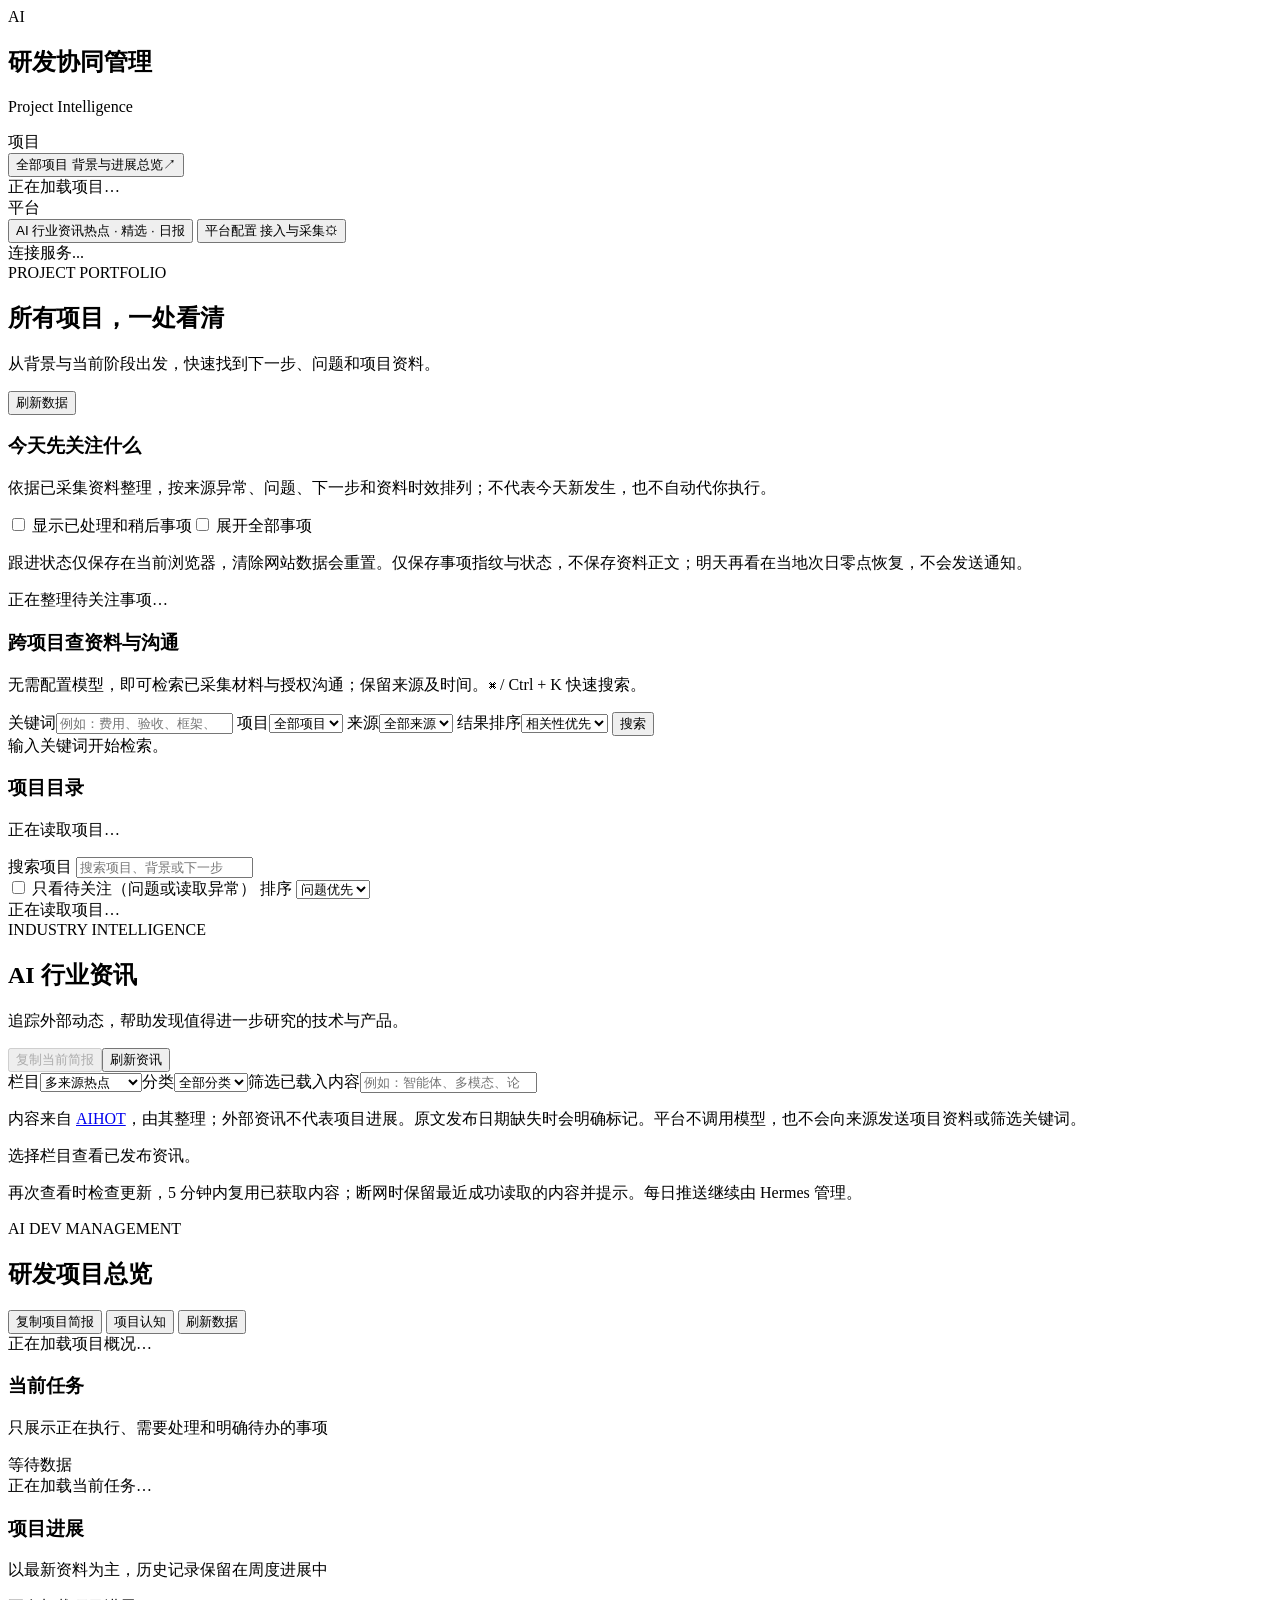
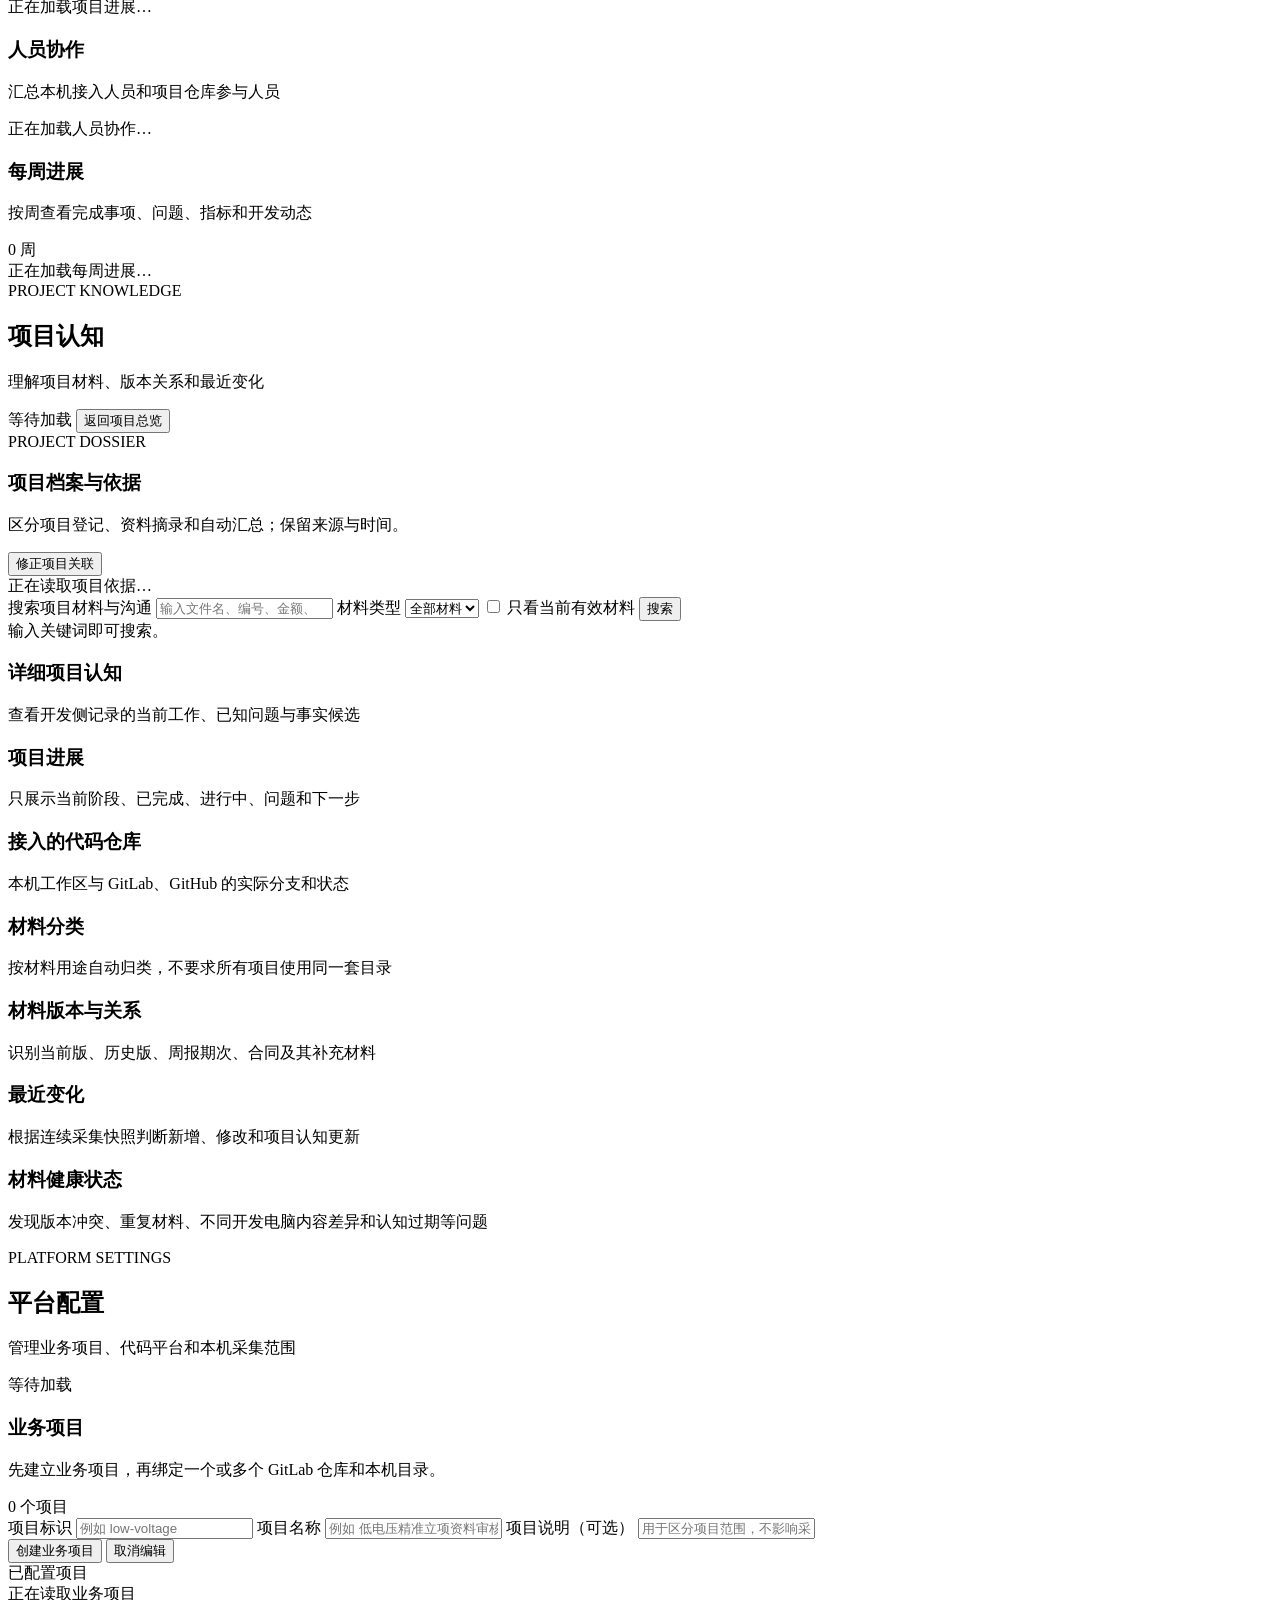
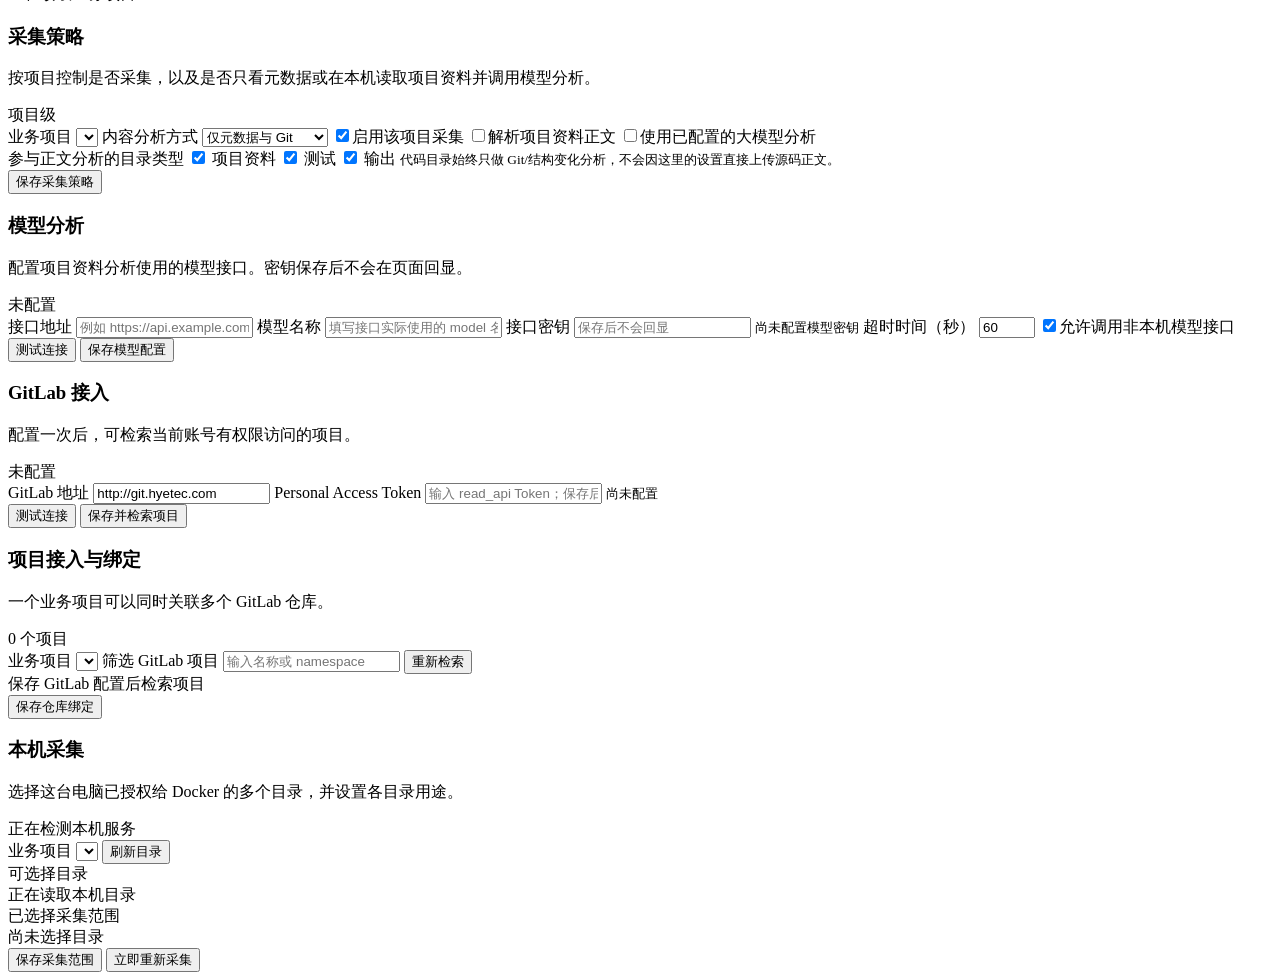
==== commit f7ef28bb: "feat(news): add category filters provenance briefs and stable hotspot ranks" ====
--- a/apps/web/index.html
+++ b/apps/web/index.html
@@ -88,9 +88,9 @@
     </main>
 
     <main id="news-view" class="main portfolio-main hidden">
-      <header class="topbar portfolio-topbar"><div><div class="eyebrow">INDUSTRY INTELLIGENCE</div><h2>AI 行业资讯</h2><p>追踪外部动态，帮助发现值得进一步研究的技术与产品。</p></div><button id="news-refresh" class="secondary-button" type="button">刷新资讯</button></header>
+      <header class="topbar portfolio-topbar"><div><div class="eyebrow">INDUSTRY INTELLIGENCE</div><h2>AI 行业资讯</h2><p>追踪外部动态，帮助发现值得进一步研究的技术与产品。</p></div><div class="topbar-actions"><button id="news-copy" class="secondary-button" type="button" disabled>复制当前简报</button><button id="news-refresh" class="secondary-button" type="button">刷新资讯</button></div></header>
       <section class="portfolio-global-search">
-        <div class="news-controls"><label>栏目<select id="news-mode"><option value="hot">多来源热点</option><option value="selected">最近 7 天精选</option><option value="daily">最新日报</option></select></label><label>筛选已载入内容<input id="news-query" type="search" placeholder="例如：智能体、多模态、论文" autocomplete="off" /></label></div>
+        <div class="news-controls"><label>栏目<select id="news-mode"><option value="hot">多来源热点</option><option value="selected">最近 7 天精选</option><option value="daily">最新日报</option></select></label><label>分类<select id="news-category"><option value="">全部分类</option></select></label><label>筛选已载入内容<input id="news-query" type="search" placeholder="例如：智能体、多模态、论文" autocomplete="off" /></label></div>
         <p class="news-note">内容来自 <a href="https://aihot.news" target="_blank" rel="noopener noreferrer">AIHOT</a>，由其整理；外部资讯不代表项目进展。原文发布日期缺失时会明确标记。平台不调用模型，也不会向来源发送项目资料或筛选关键词。</p>
         <div id="news-status" class="portfolio-search-status" role="status" aria-live="polite">选择栏目查看已发布资讯。</div>
         <div id="news-results" class="portfolio-search-results"></div>
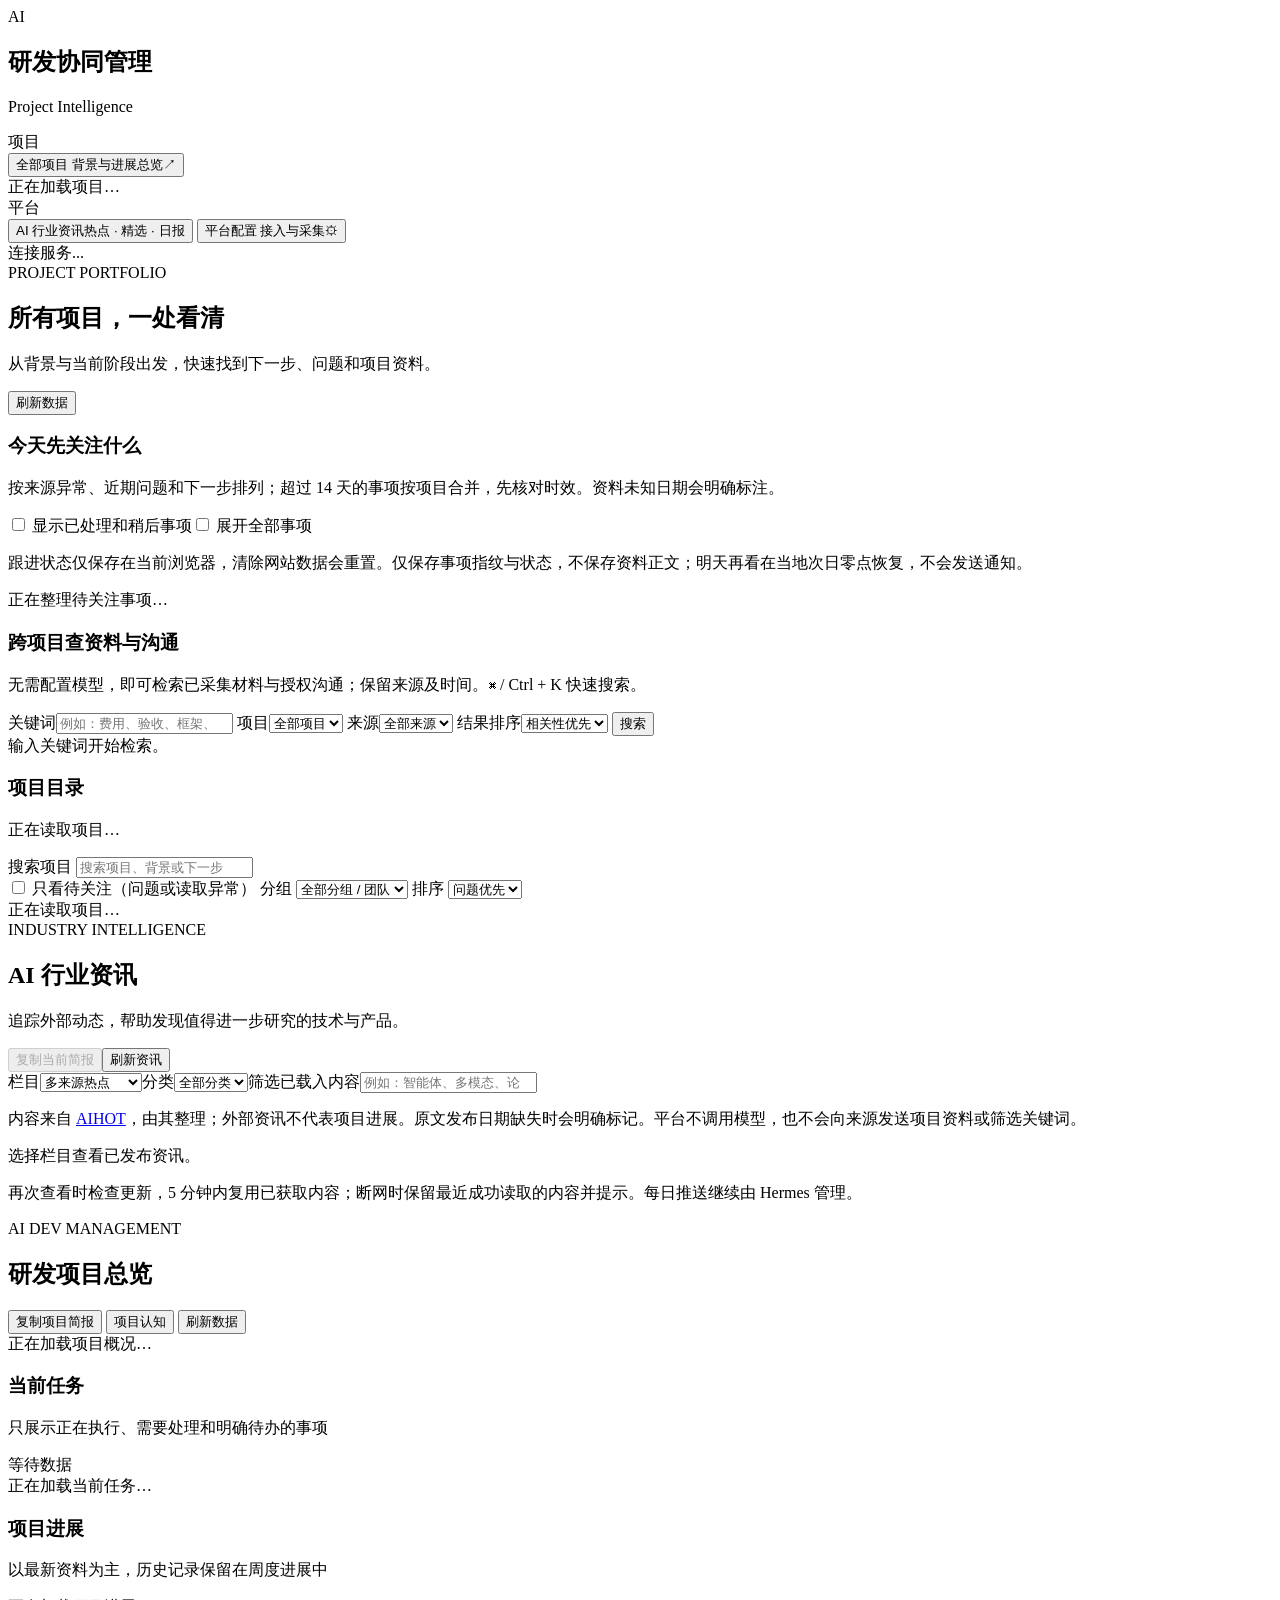
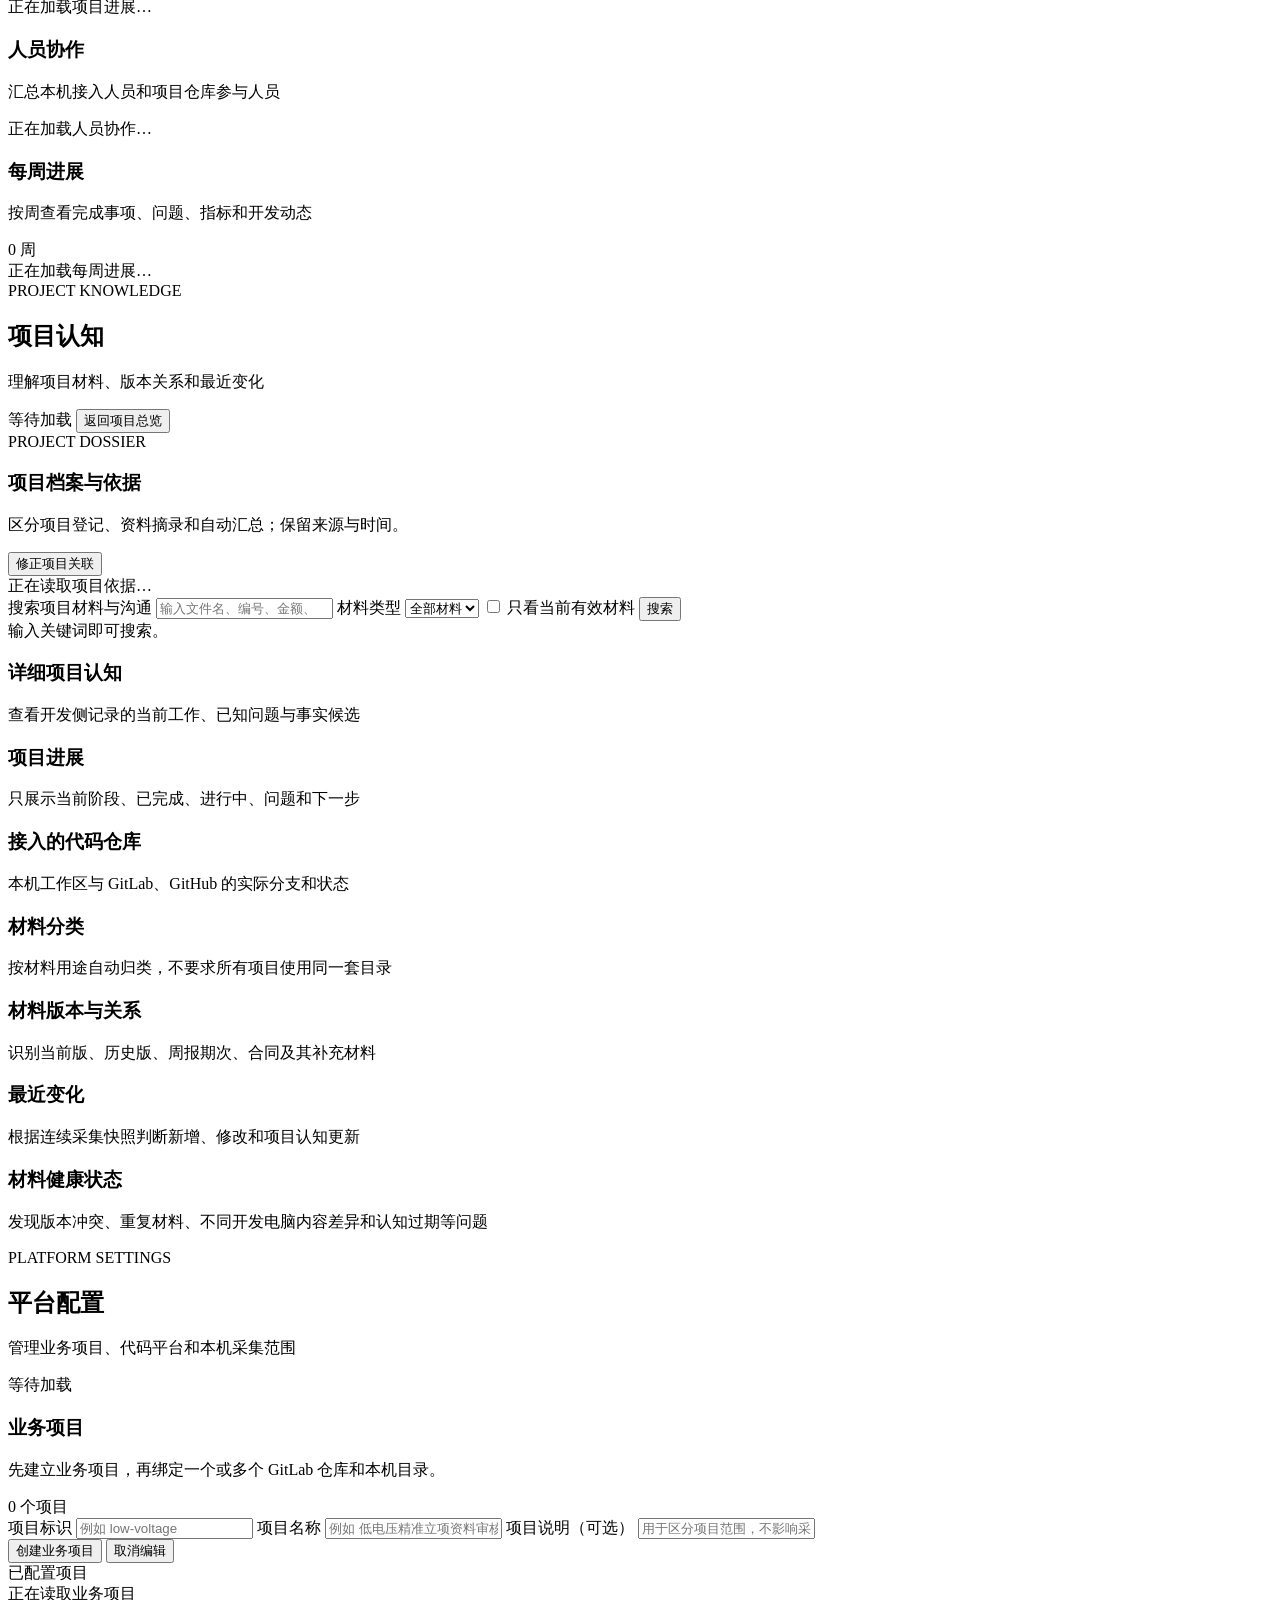
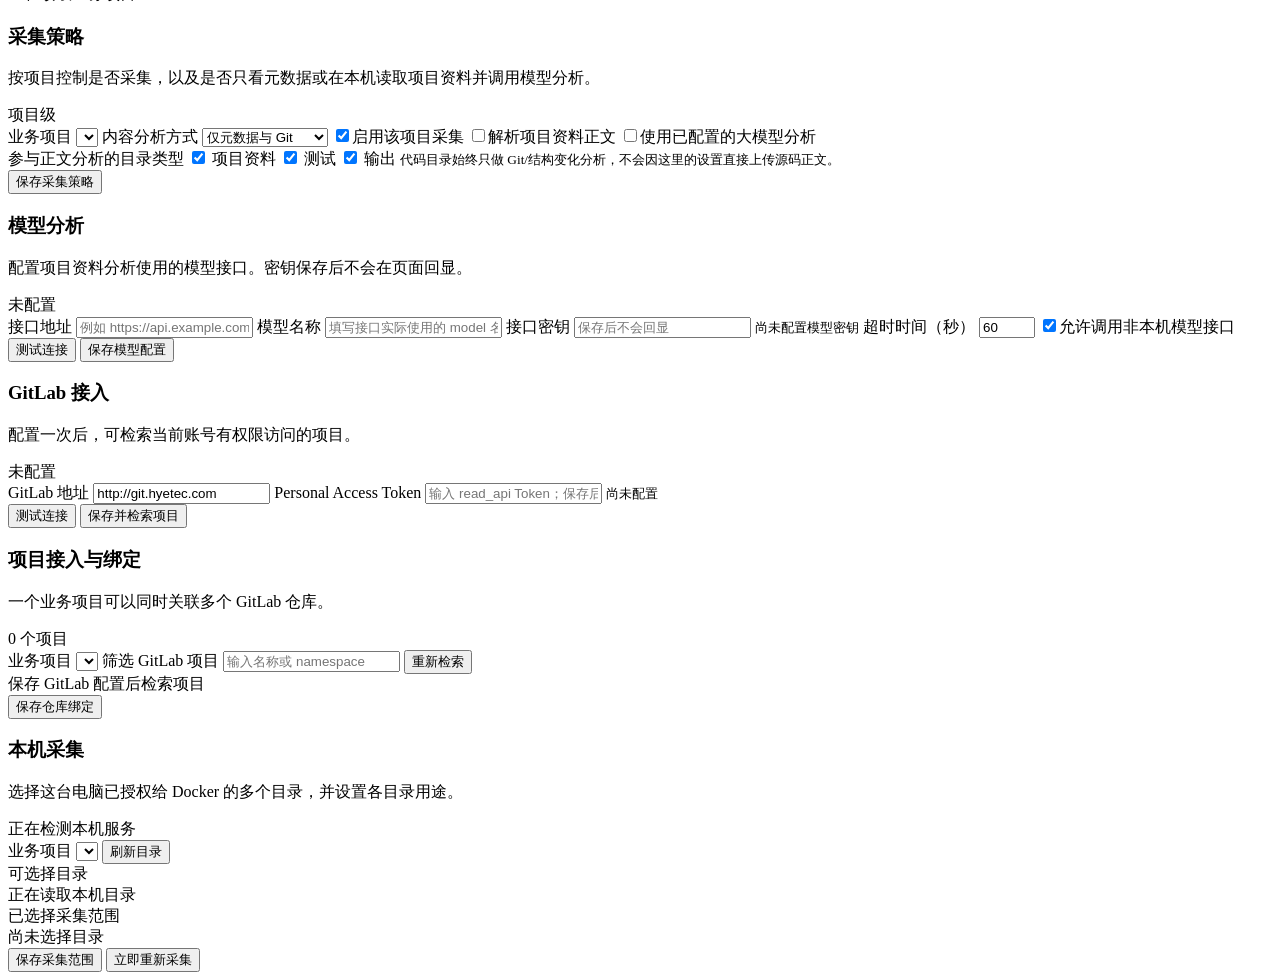
==== commit e89ed21f: "fix: distinguish historical follow-ups from current project tasks" ====
--- a/apps/web/index.html
+++ b/apps/web/index.html
@@ -51,7 +51,7 @@
       </header>
       <section id="portfolio-overview" class="portfolio-overview" aria-label="项目组合概况"></section>
       <section class="daily-focus" aria-label="今日关注">
-        <div class="portfolio-search-heading"><h3>今天先关注什么 <small id="daily-focus-date"></small></h3><p>依据已采集资料整理，按来源异常、问题、下一步和资料时效排列；不代表今天新发生，也不自动代你执行。</p></div>
+        <div class="portfolio-search-heading"><h3>今天先关注什么 <small id="daily-focus-date"></small></h3><p>按来源异常、近期问题和下一步排列；超过 14 天的事项按项目合并，先核对时效。资料未知日期会明确标注。</p></div>
         <div class="portfolio-filters"><label><input id="focus-show-handled" type="checkbox" /> 显示已处理和稍后事项</label><label><input id="focus-show-all" type="checkbox" /> 展开全部事项</label><span id="focus-count" role="status"></span></div>
         <p class="focus-local-note">跟进状态仅保存在当前浏览器，清除网站数据会重置。仅保存事项指纹与状态，不保存资料正文；明天再看在当地次日零点恢复，不会发送通知。</p>
         <div id="daily-focus-items" class="daily-focus-grid"><p class="muted">正在整理待关注事项…</p></div>
@@ -81,6 +81,7 @@
       </div>
       <div class="portfolio-filters">
         <label><input id="portfolio-attention" type="checkbox" /> 只看待关注（问题或读取异常）</label>
+        <label>分组 <select id="portfolio-group"><option value="">全部分组 / 团队</option></select></label>
         <label>排序 <select id="portfolio-sort"><option value="issues">问题优先</option><option value="recent">最近采集</option><option value="name">项目名称</option></select></label>
         <span id="portfolio-match-count" role="status"></span>
       </div>
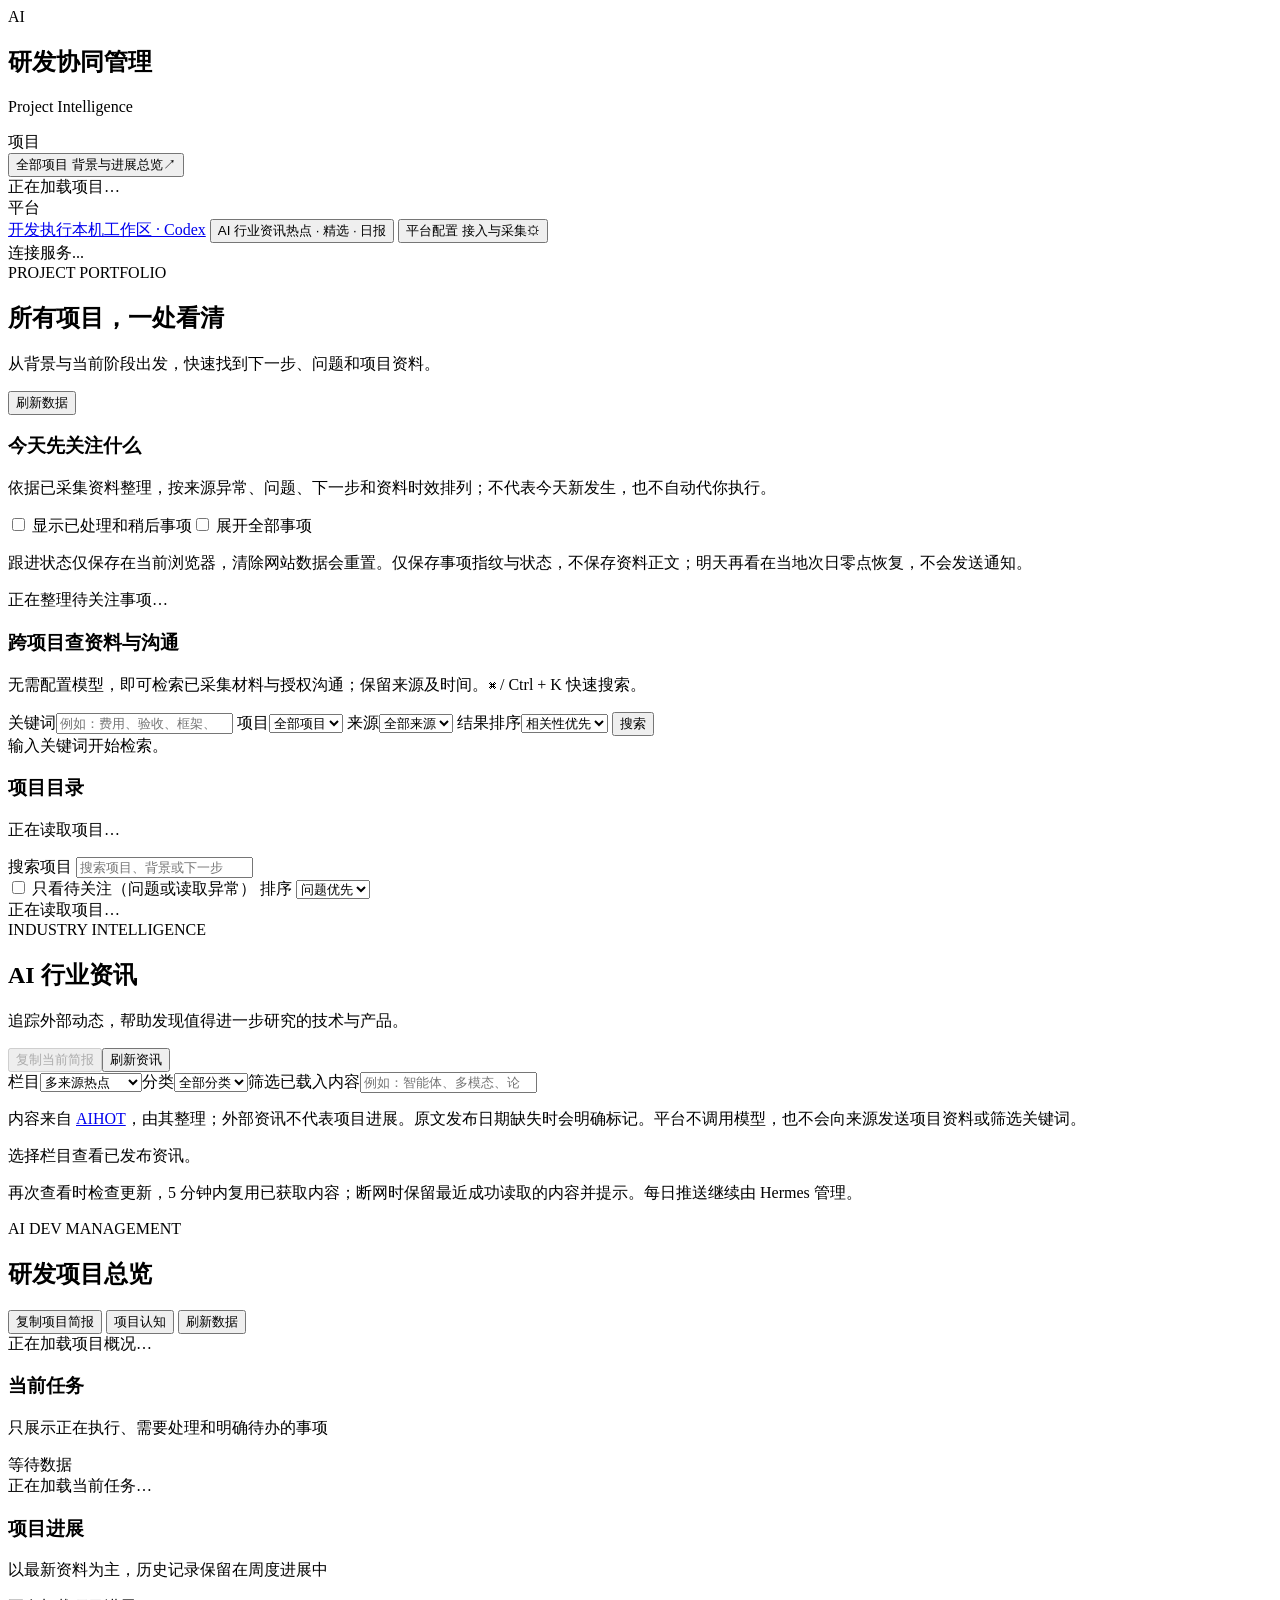
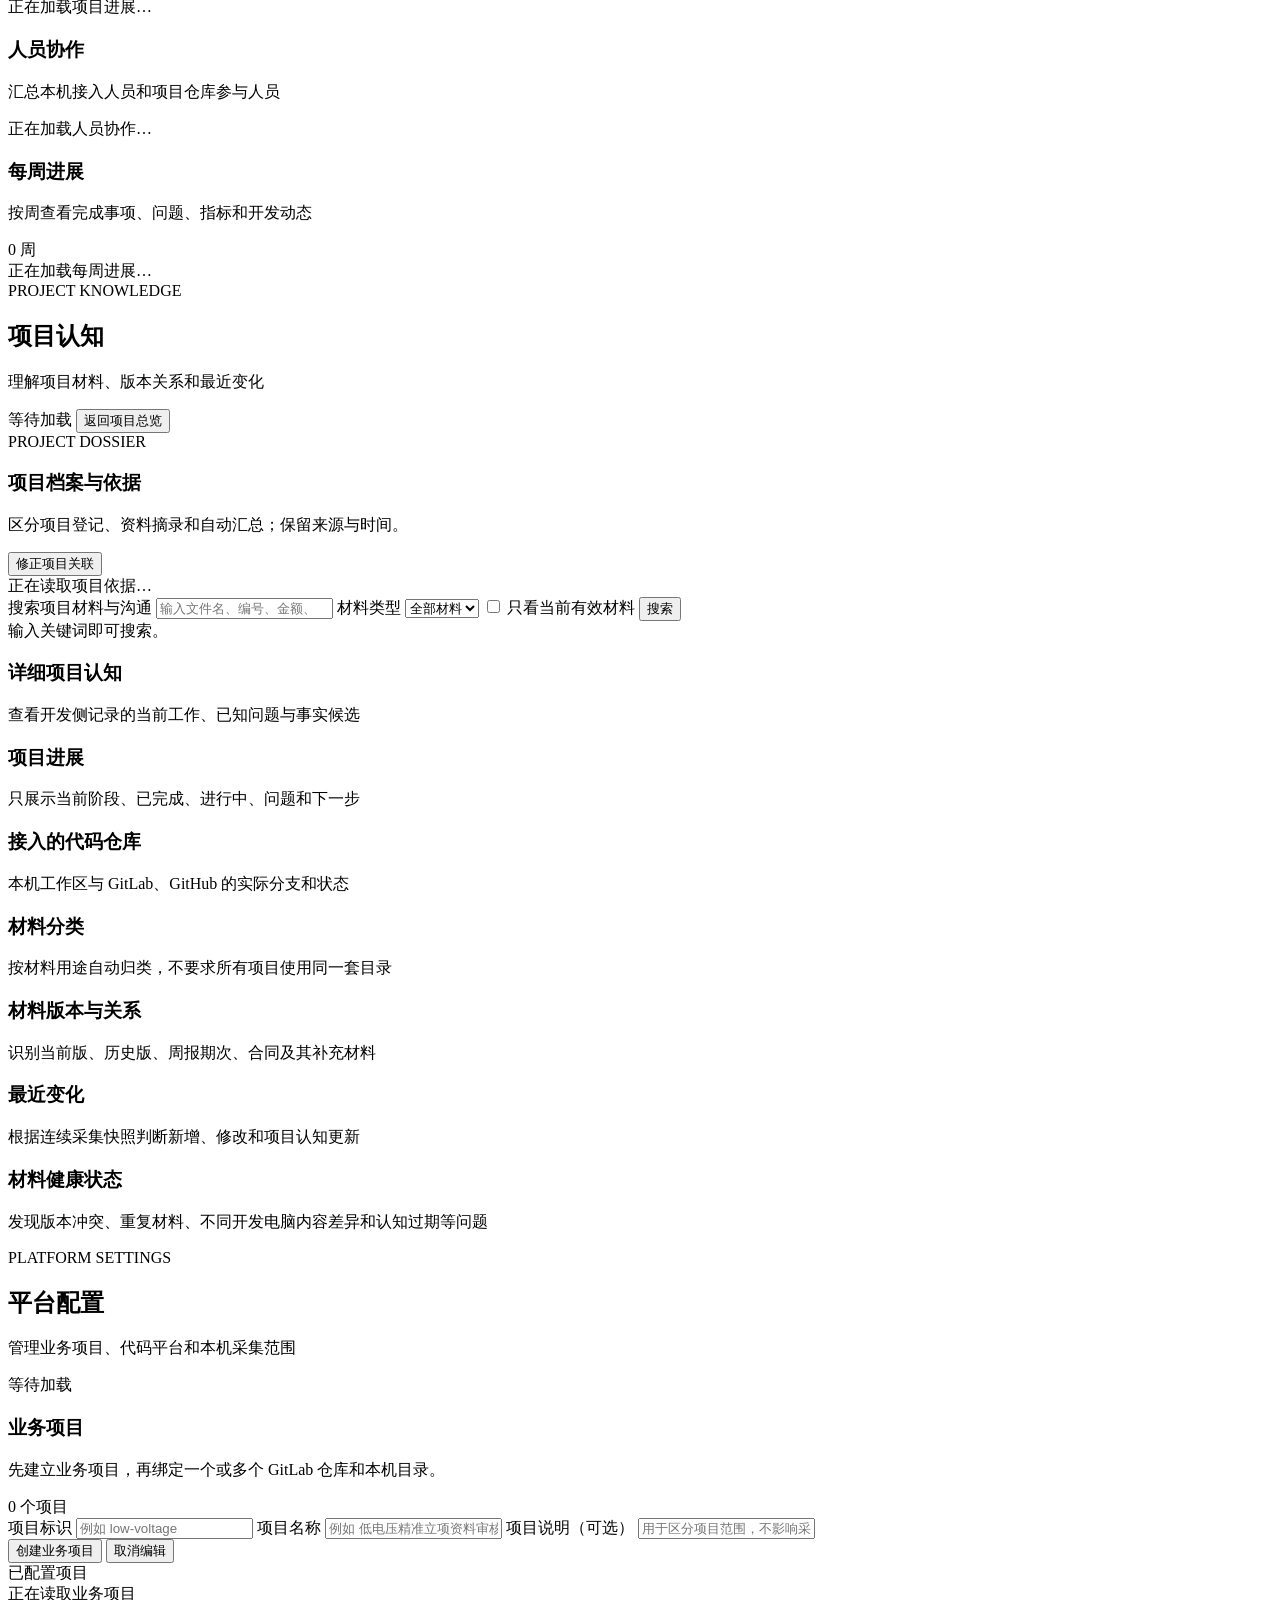
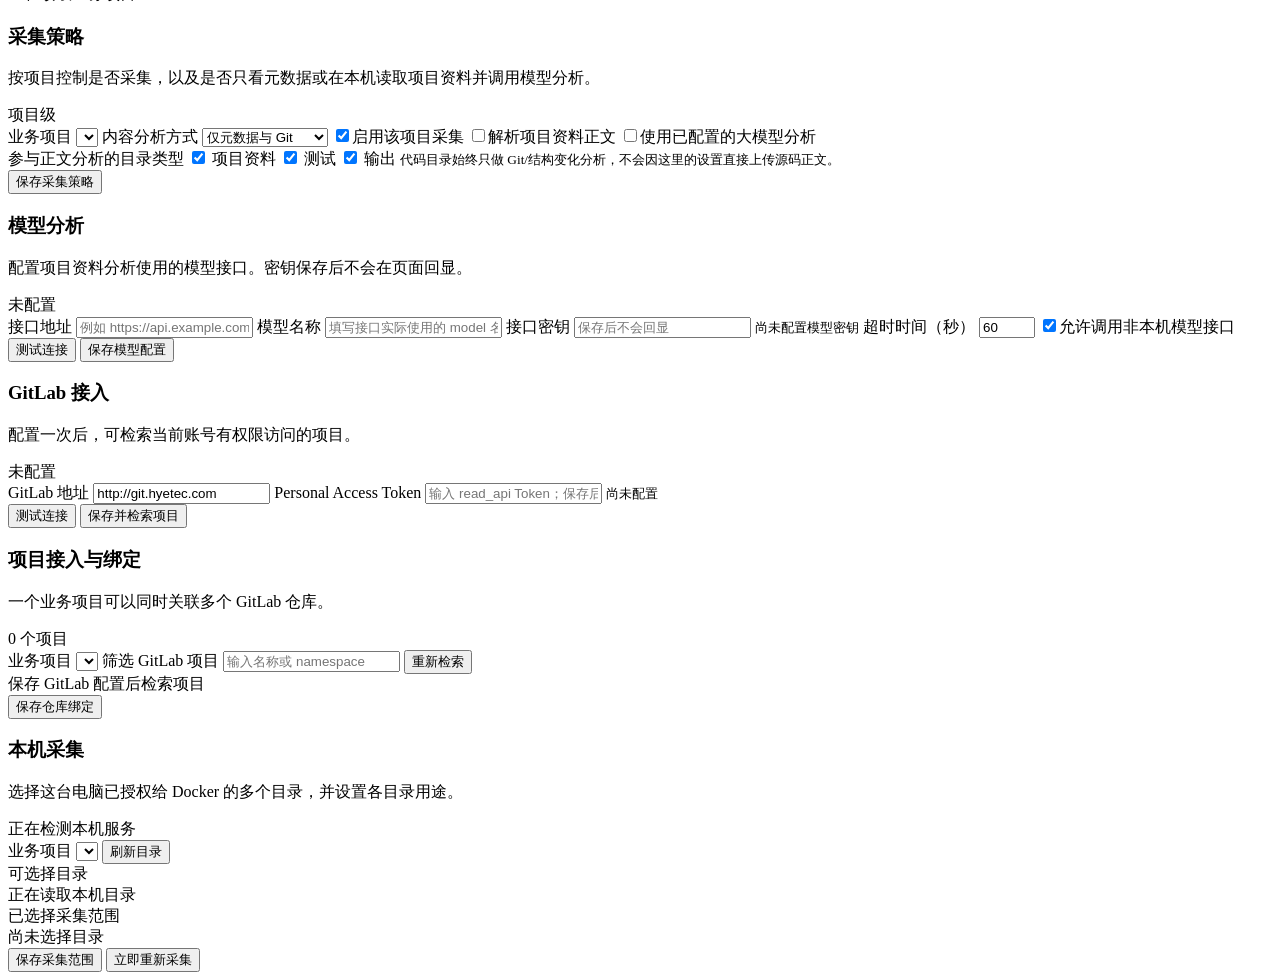
==== commit cb53a34e: "feat: integrate local Superset execution host with CAO" ====
--- a/apps/web/index.html
+++ b/apps/web/index.html
@@ -28,6 +28,7 @@
       <nav id="project-list" class="project-list"><div class="empty">正在加载项目…</div></nav>
 
       <div class="sidebar-section-title platform-title">平台</div>
+      <a href="/execution.html" class="project-item"><span class="name">开发执行</span><span class="meta">本机工作区 · Codex</span></a>
       <button id="news-nav" class="project-item" type="button"><span class="name">AI 行业资讯</span><span class="meta">热点 · 精选 · 日报</span></button>
       <button id="settings-nav" class="project-item settings-nav" type="button">
         <span class="name">平台配置</span>
@@ -51,7 +52,7 @@
       </header>
       <section id="portfolio-overview" class="portfolio-overview" aria-label="项目组合概况"></section>
       <section class="daily-focus" aria-label="今日关注">
-        <div class="portfolio-search-heading"><h3>今天先关注什么 <small id="daily-focus-date"></small></h3><p>按来源异常、近期问题和下一步排列；超过 14 天的事项按项目合并，先核对时效。资料未知日期会明确标注。</p></div>
+        <div class="portfolio-search-heading"><h3>今天先关注什么 <small id="daily-focus-date"></small></h3><p>依据已采集资料整理，按来源异常、问题、下一步和资料时效排列；不代表今天新发生，也不自动代你执行。</p></div>
         <div class="portfolio-filters"><label><input id="focus-show-handled" type="checkbox" /> 显示已处理和稍后事项</label><label><input id="focus-show-all" type="checkbox" /> 展开全部事项</label><span id="focus-count" role="status"></span></div>
         <p class="focus-local-note">跟进状态仅保存在当前浏览器，清除网站数据会重置。仅保存事项指纹与状态，不保存资料正文；明天再看在当地次日零点恢复，不会发送通知。</p>
         <div id="daily-focus-items" class="daily-focus-grid"><p class="muted">正在整理待关注事项…</p></div>
@@ -81,7 +82,6 @@
       </div>
       <div class="portfolio-filters">
         <label><input id="portfolio-attention" type="checkbox" /> 只看待关注（问题或读取异常）</label>
-        <label>分组 <select id="portfolio-group"><option value="">全部分组 / 团队</option></select></label>
         <label>排序 <select id="portfolio-sort"><option value="issues">问题优先</option><option value="recent">最近采集</option><option value="name">项目名称</option></select></label>
         <span id="portfolio-match-count" role="status"></span>
       </div>
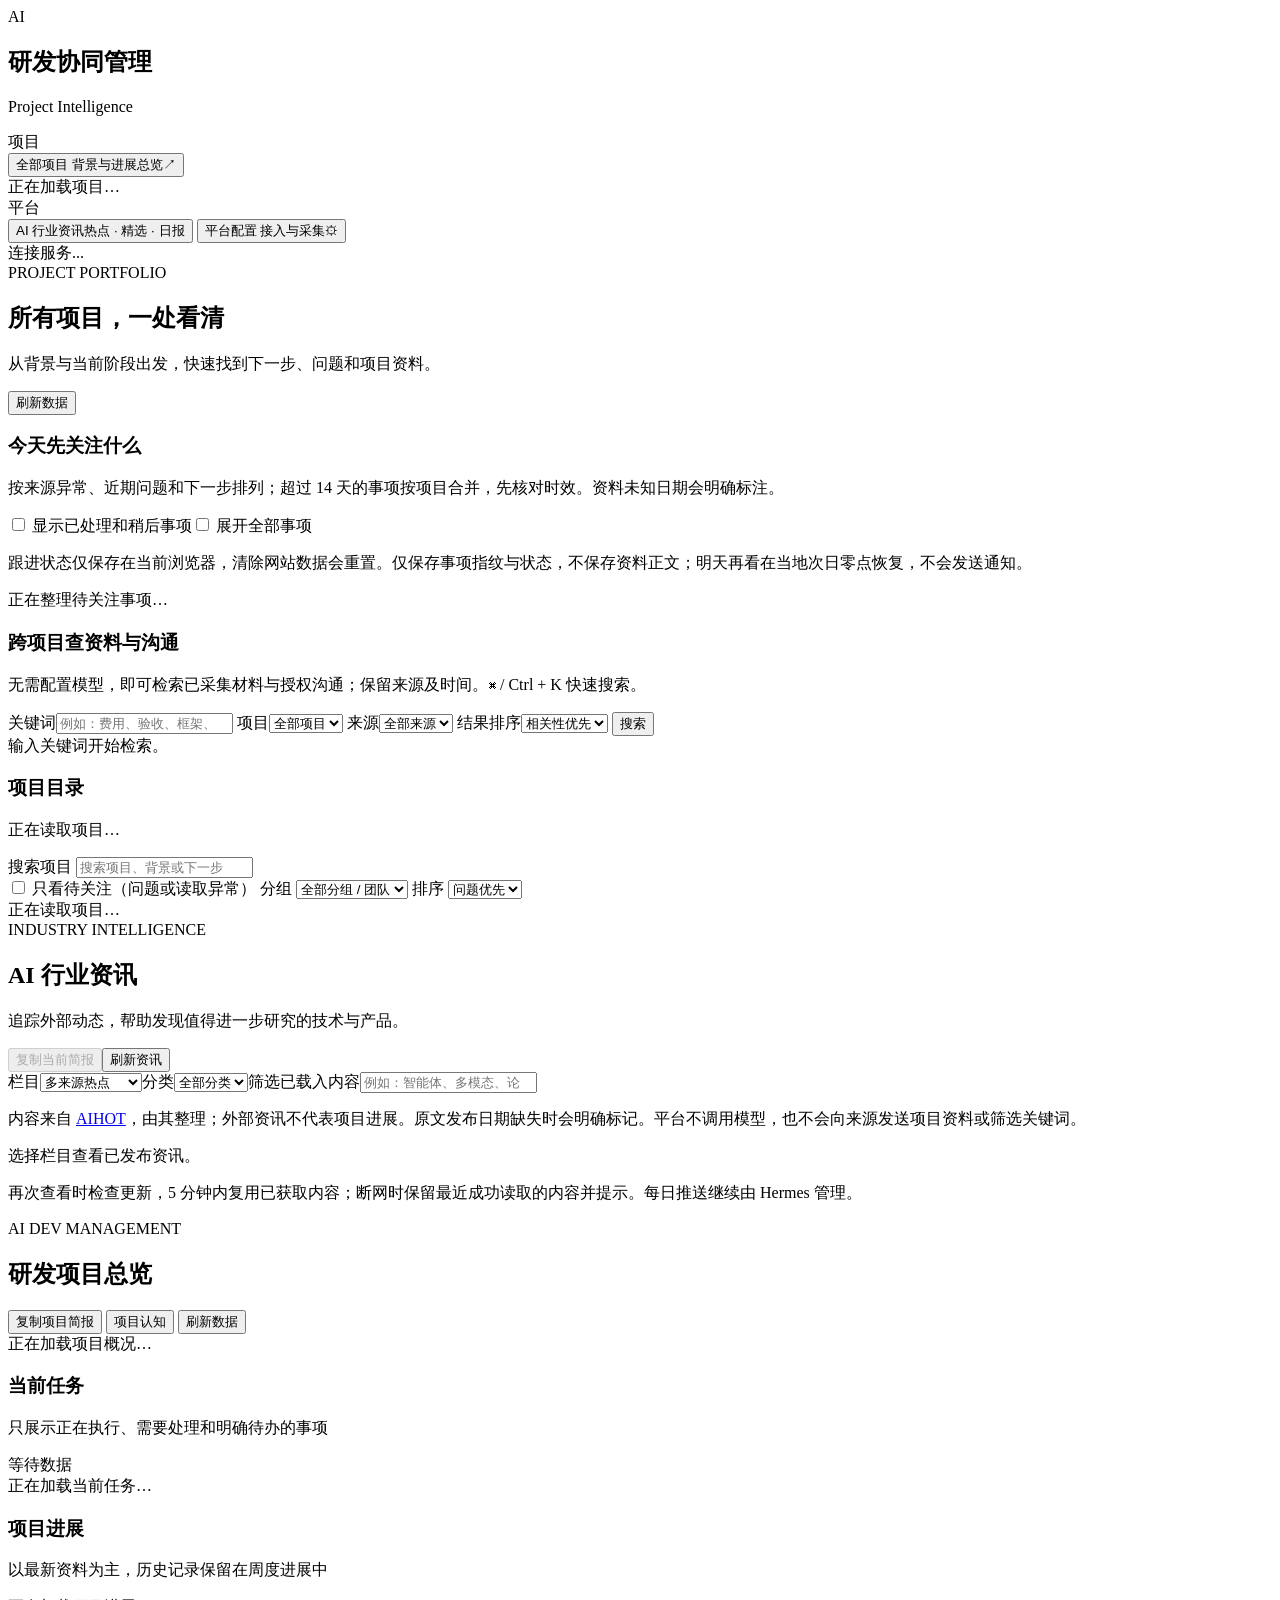
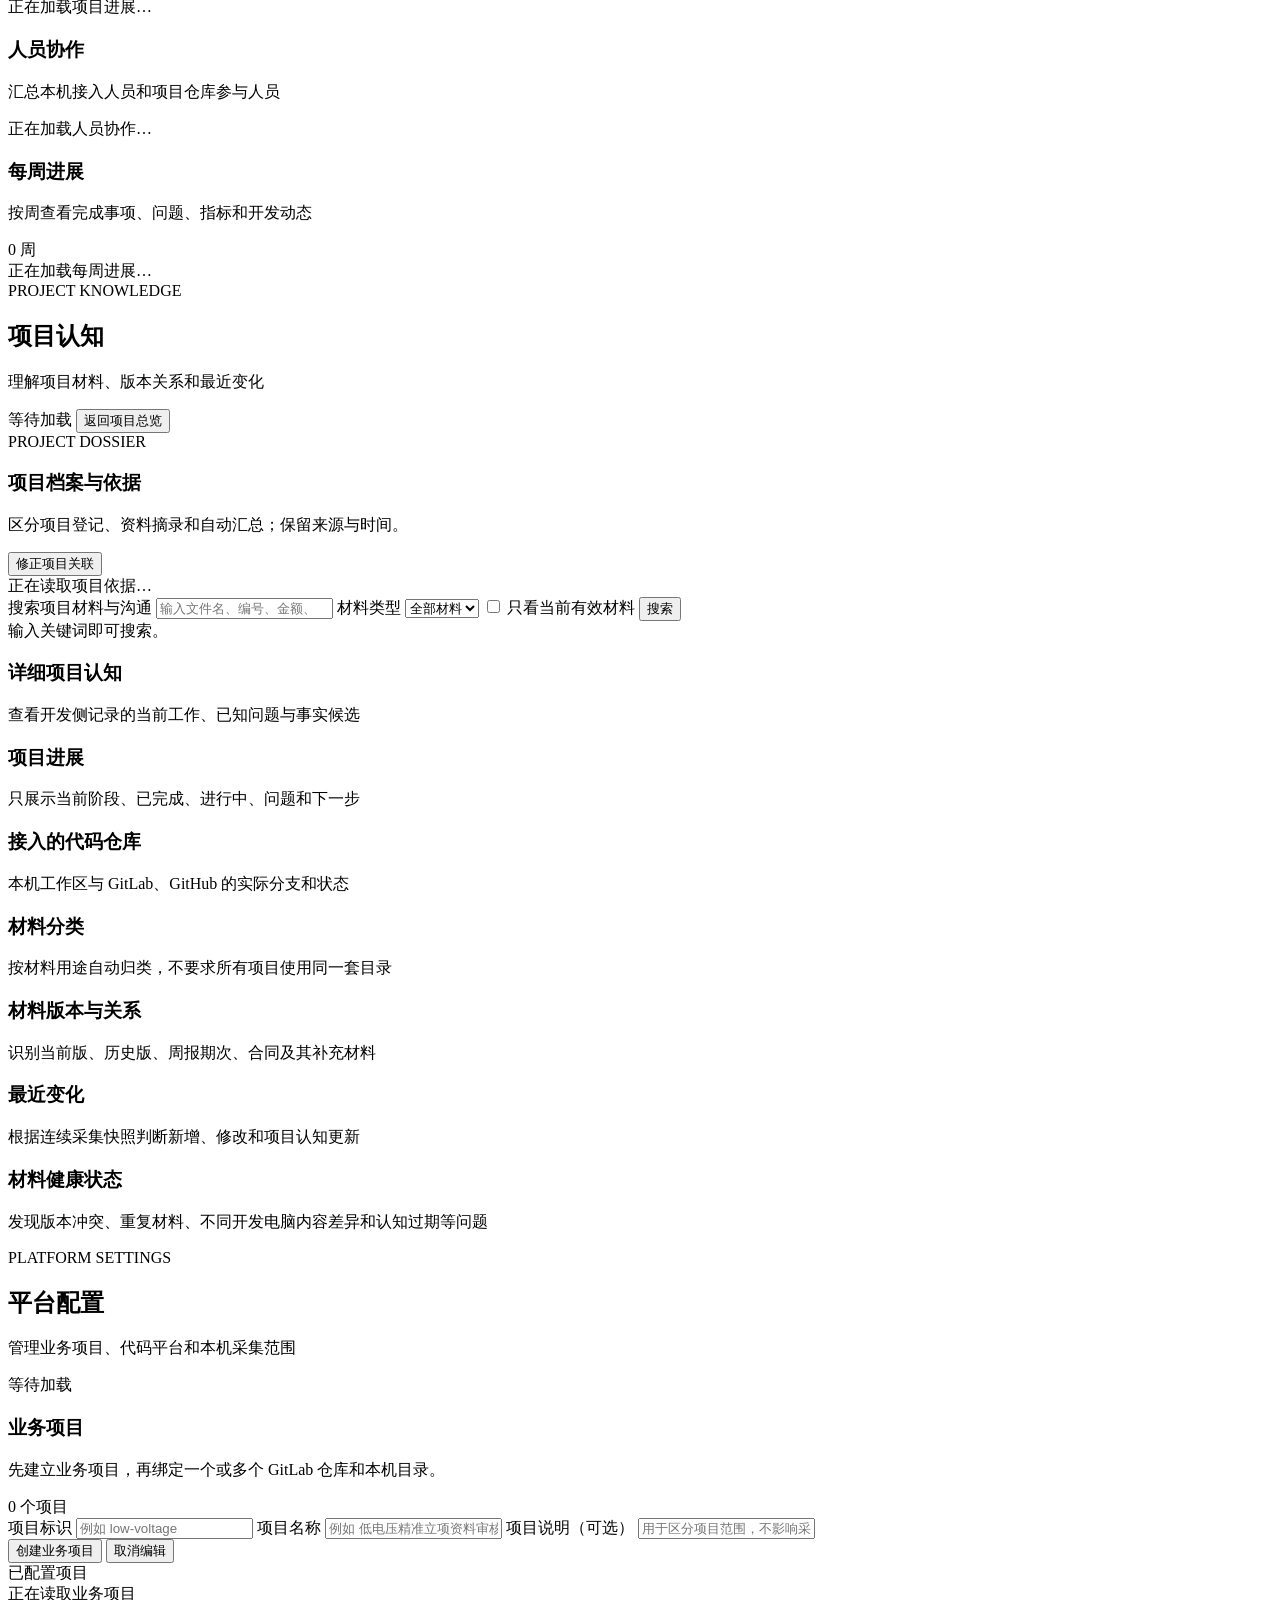
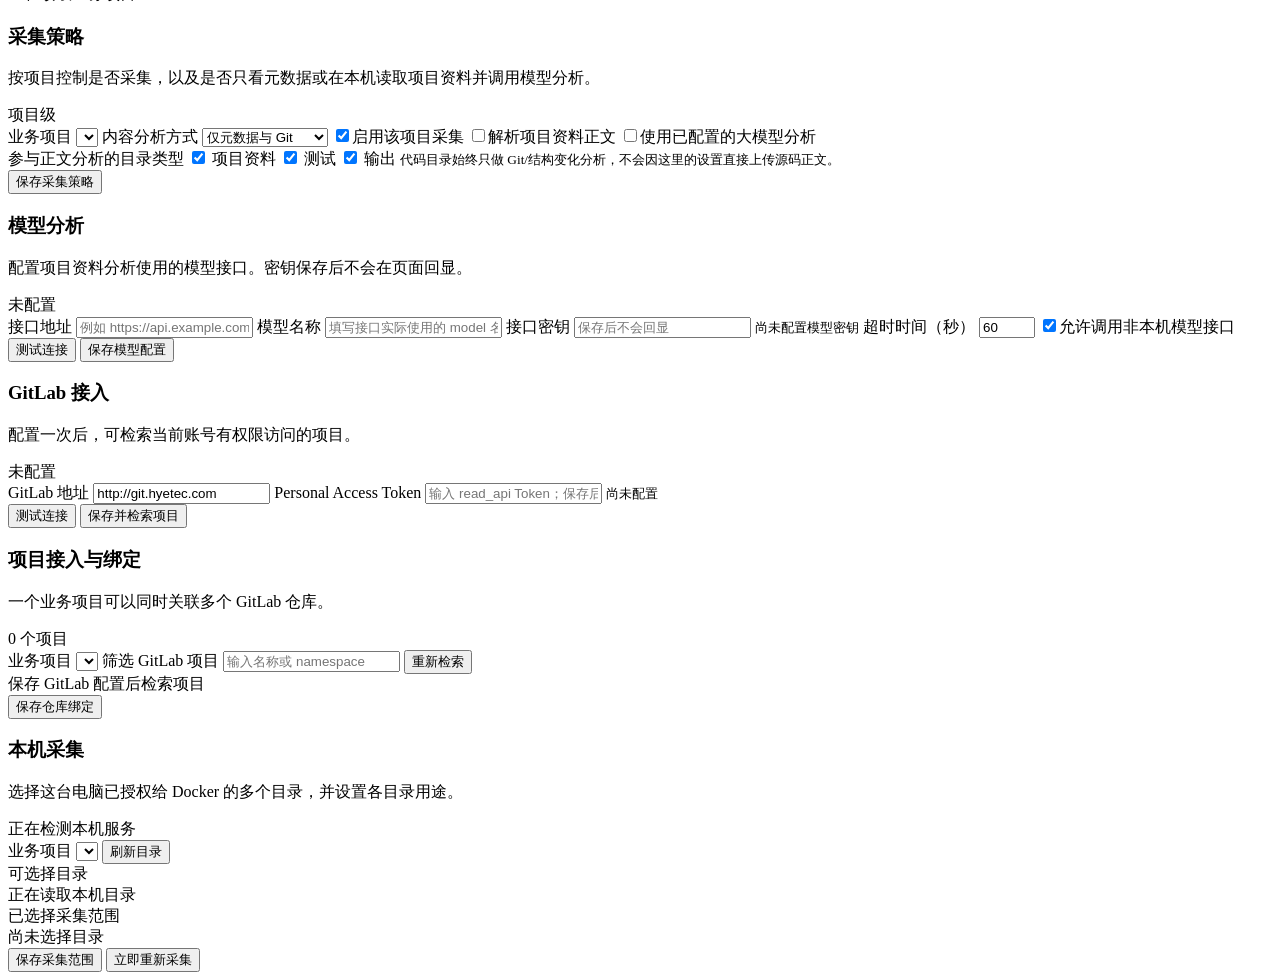
==== commit 43fb4a93: "Merge PR #27: 完善多项目目录、证据时效与微信查询 完善多项目目录、证据时效与微信查询" ====
--- a/apps/web/index.html
+++ b/apps/web/index.html
@@ -28,7 +28,6 @@
       <nav id="project-list" class="project-list"><div class="empty">正在加载项目…</div></nav>
 
       <div class="sidebar-section-title platform-title">平台</div>
-      <a href="/execution.html" class="project-item"><span class="name">开发执行</span><span class="meta">本机工作区 · Codex</span></a>
       <button id="news-nav" class="project-item" type="button"><span class="name">AI 行业资讯</span><span class="meta">热点 · 精选 · 日报</span></button>
       <button id="settings-nav" class="project-item settings-nav" type="button">
         <span class="name">平台配置</span>
@@ -52,7 +51,7 @@
       </header>
       <section id="portfolio-overview" class="portfolio-overview" aria-label="项目组合概况"></section>
       <section class="daily-focus" aria-label="今日关注">
-        <div class="portfolio-search-heading"><h3>今天先关注什么 <small id="daily-focus-date"></small></h3><p>依据已采集资料整理，按来源异常、问题、下一步和资料时效排列；不代表今天新发生，也不自动代你执行。</p></div>
+        <div class="portfolio-search-heading"><h3>今天先关注什么 <small id="daily-focus-date"></small></h3><p>按来源异常、近期问题和下一步排列；超过 14 天的事项按项目合并，先核对时效。资料未知日期会明确标注。</p></div>
         <div class="portfolio-filters"><label><input id="focus-show-handled" type="checkbox" /> 显示已处理和稍后事项</label><label><input id="focus-show-all" type="checkbox" /> 展开全部事项</label><span id="focus-count" role="status"></span></div>
         <p class="focus-local-note">跟进状态仅保存在当前浏览器，清除网站数据会重置。仅保存事项指纹与状态，不保存资料正文；明天再看在当地次日零点恢复，不会发送通知。</p>
         <div id="daily-focus-items" class="daily-focus-grid"><p class="muted">正在整理待关注事项…</p></div>
@@ -82,6 +81,7 @@
       </div>
       <div class="portfolio-filters">
         <label><input id="portfolio-attention" type="checkbox" /> 只看待关注（问题或读取异常）</label>
+        <label>分组 <select id="portfolio-group"><option value="">全部分组 / 团队</option></select></label>
         <label>排序 <select id="portfolio-sort"><option value="issues">问题优先</option><option value="recent">最近采集</option><option value="name">项目名称</option></select></label>
         <span id="portfolio-match-count" role="status"></span>
       </div>
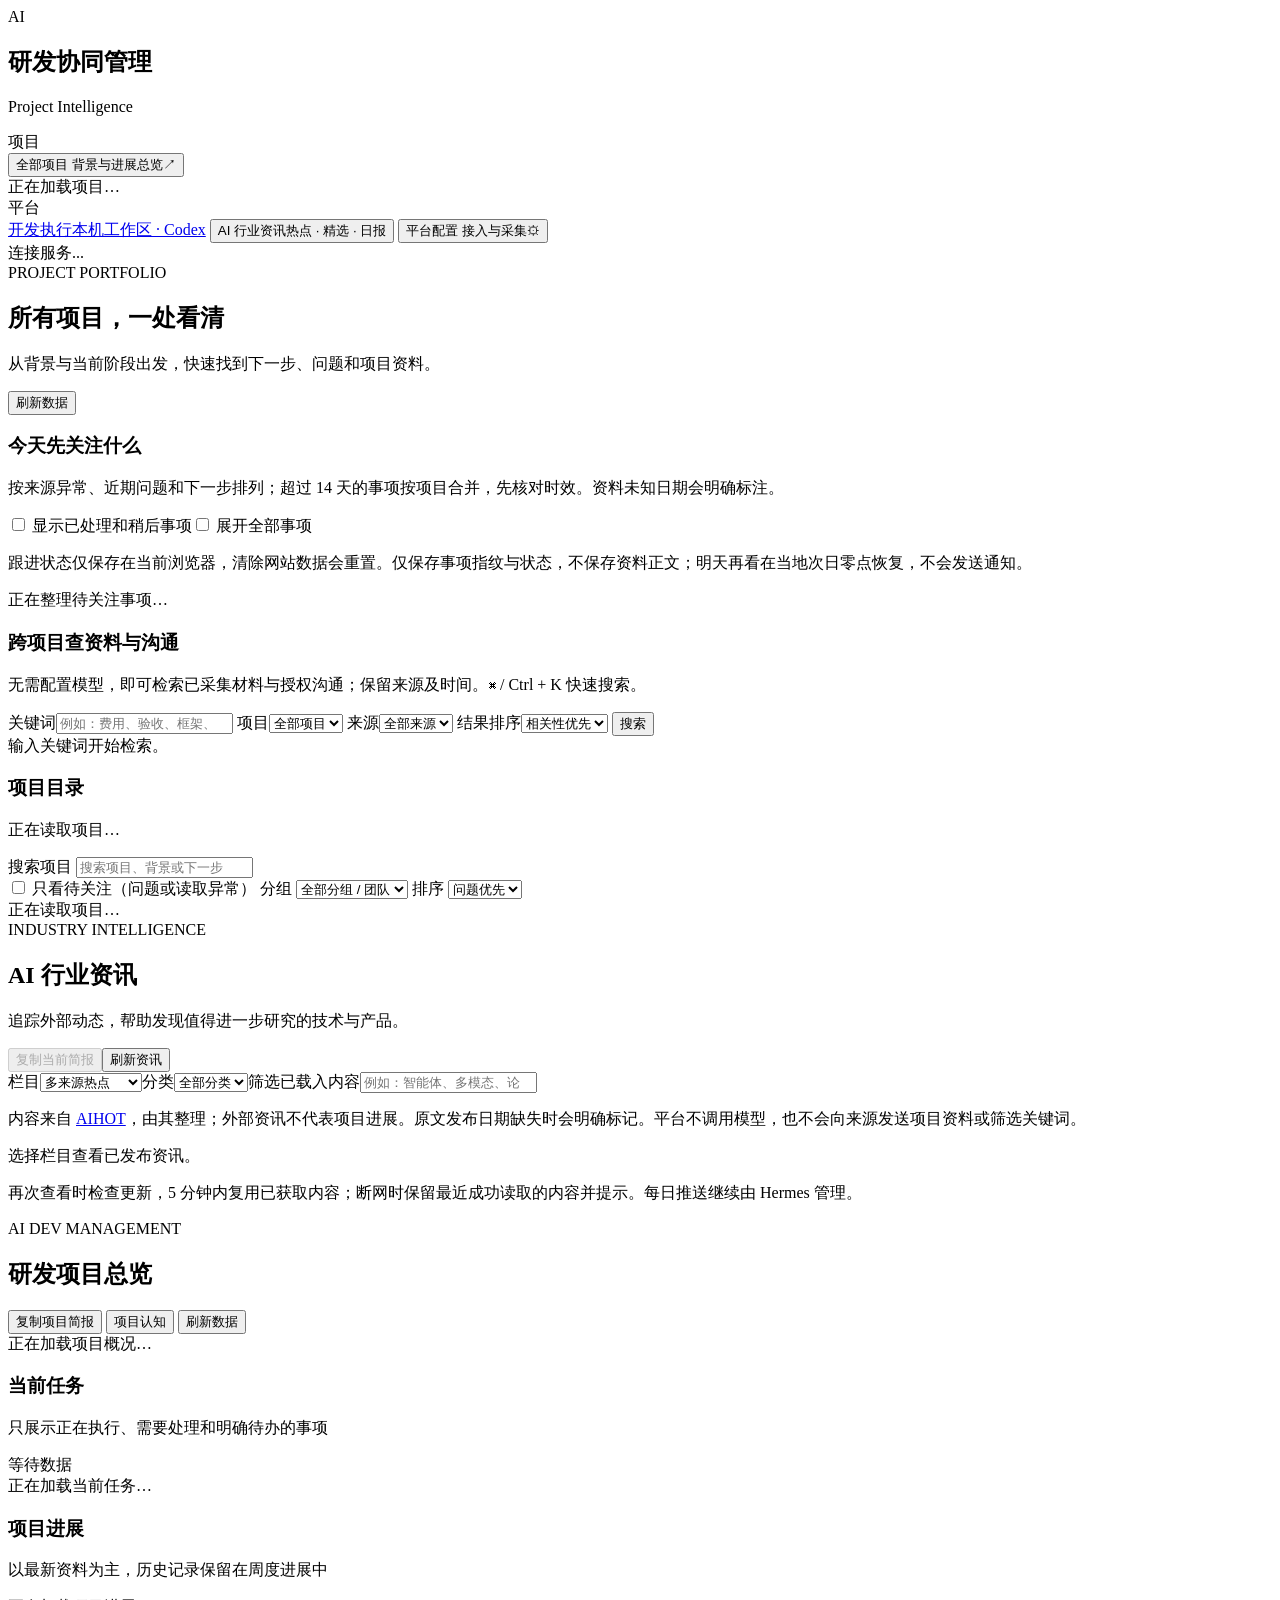
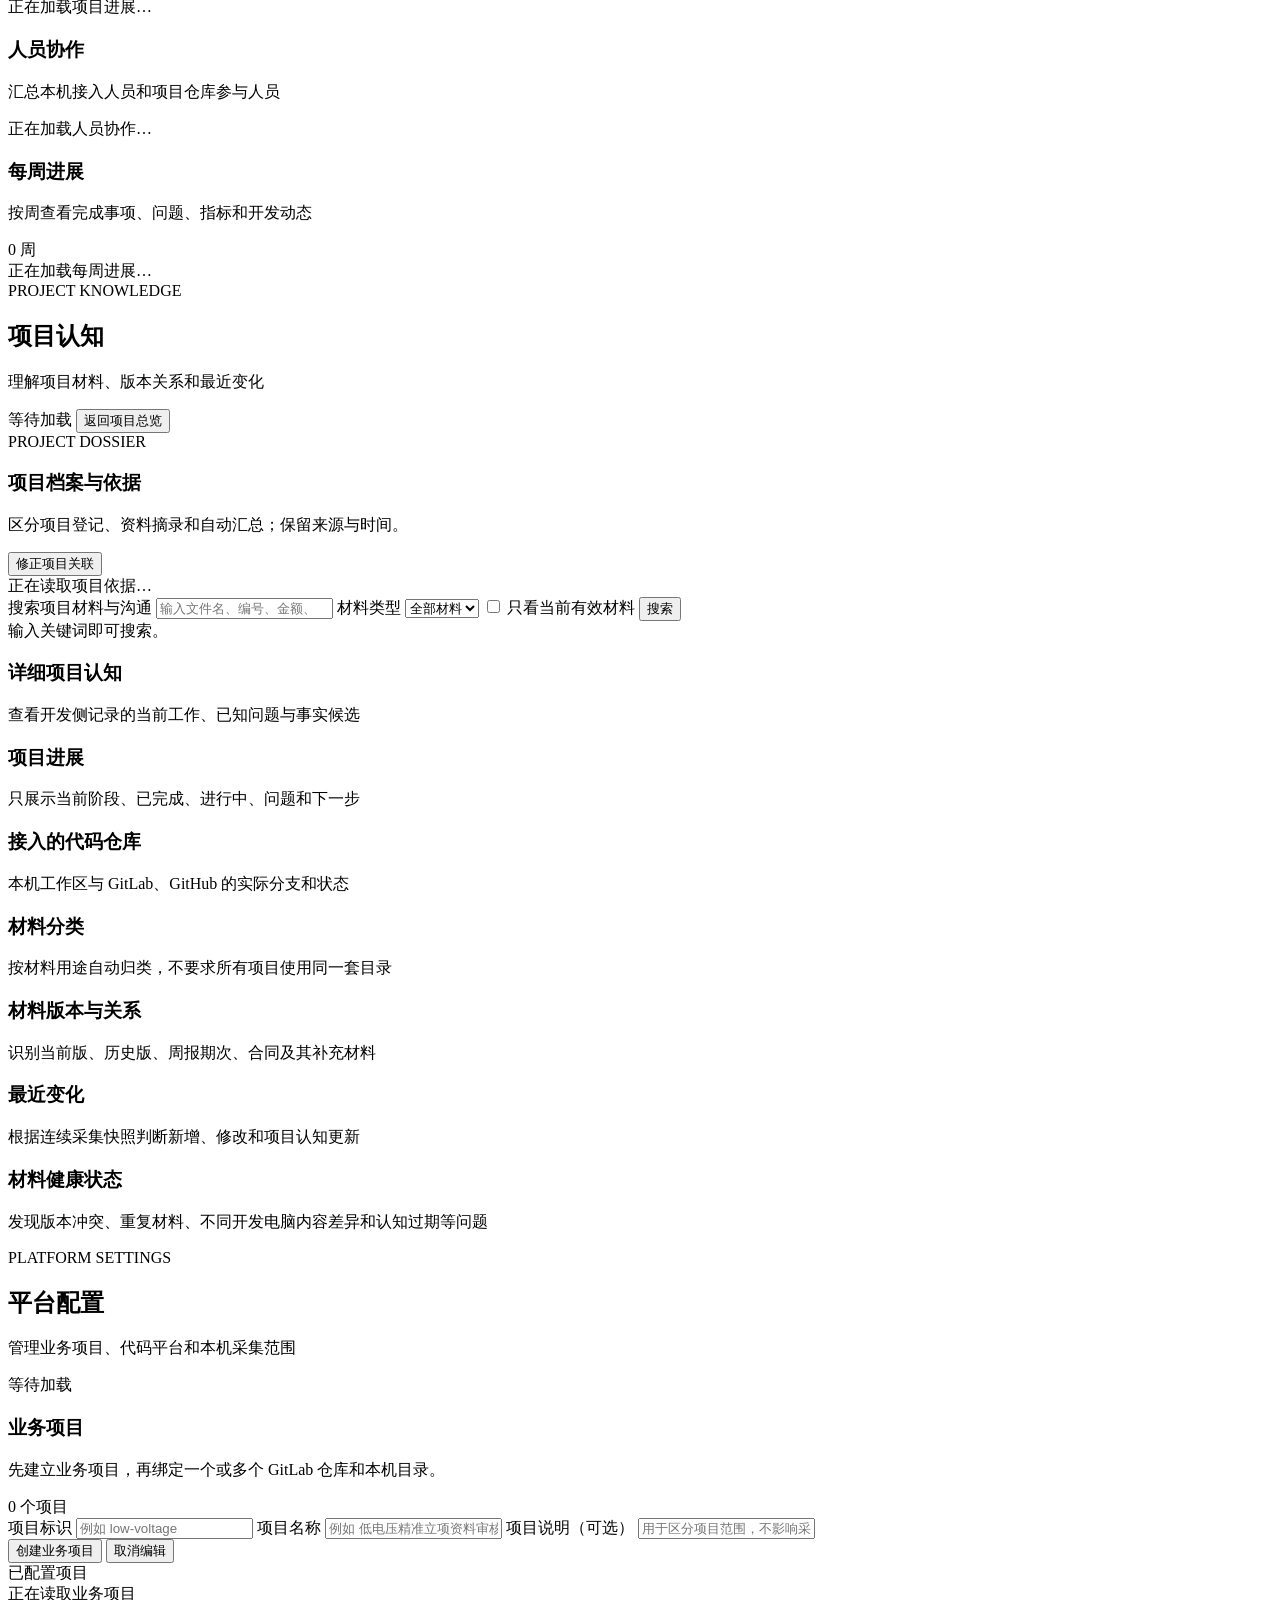
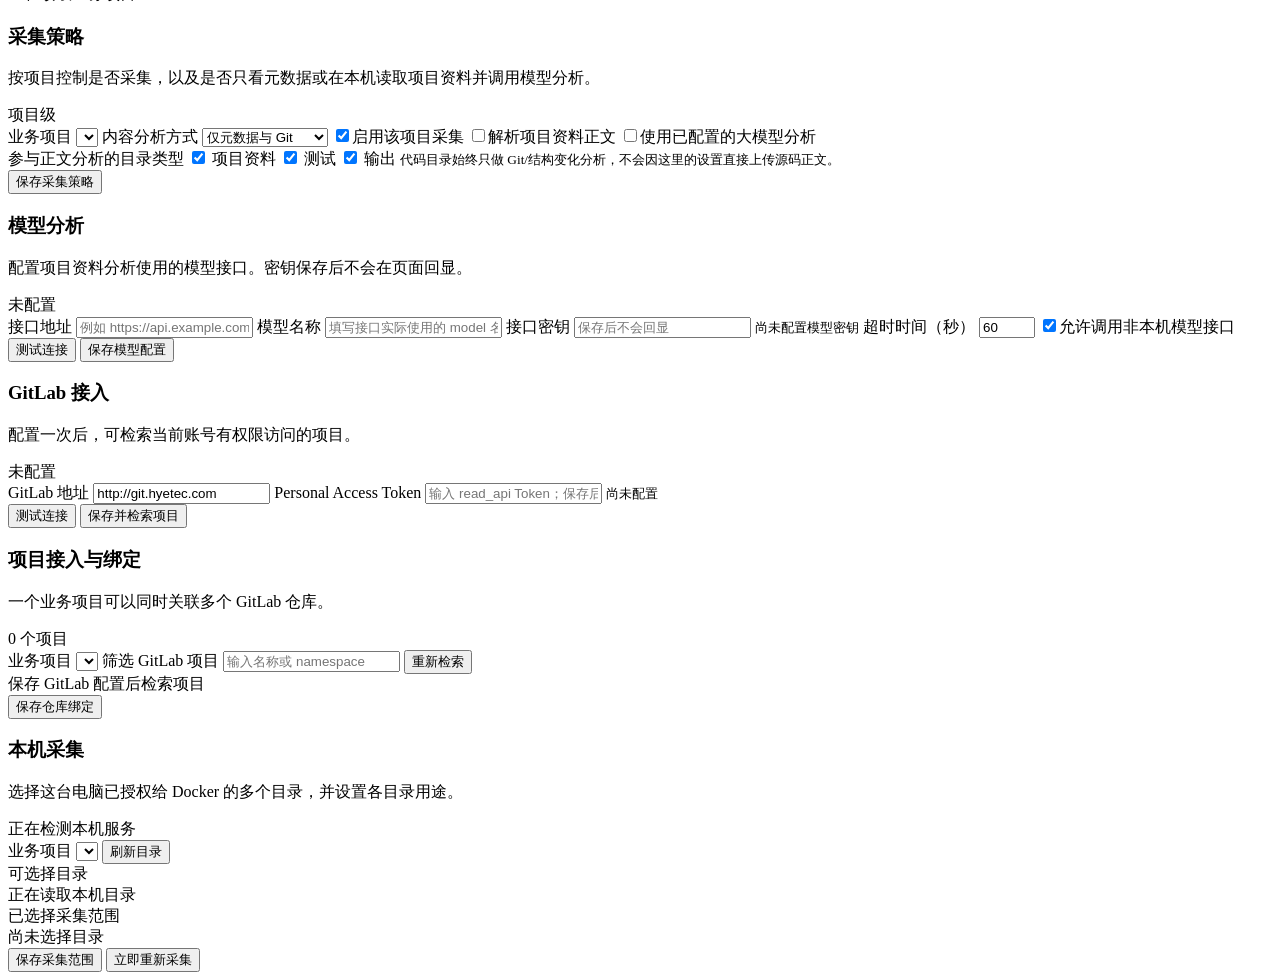
==== commit d3770058: "merge: integrate latest cao into PR 28" ====
--- a/apps/web/index.html
+++ b/apps/web/index.html
@@ -28,6 +28,7 @@
       <nav id="project-list" class="project-list"><div class="empty">正在加载项目…</div></nav>
 
       <div class="sidebar-section-title platform-title">平台</div>
+      <a href="/execution.html" class="project-item"><span class="name">开发执行</span><span class="meta">本机工作区 · Codex</span></a>
       <button id="news-nav" class="project-item" type="button"><span class="name">AI 行业资讯</span><span class="meta">热点 · 精选 · 日报</span></button>
       <button id="settings-nav" class="project-item settings-nav" type="button">
         <span class="name">平台配置</span>
